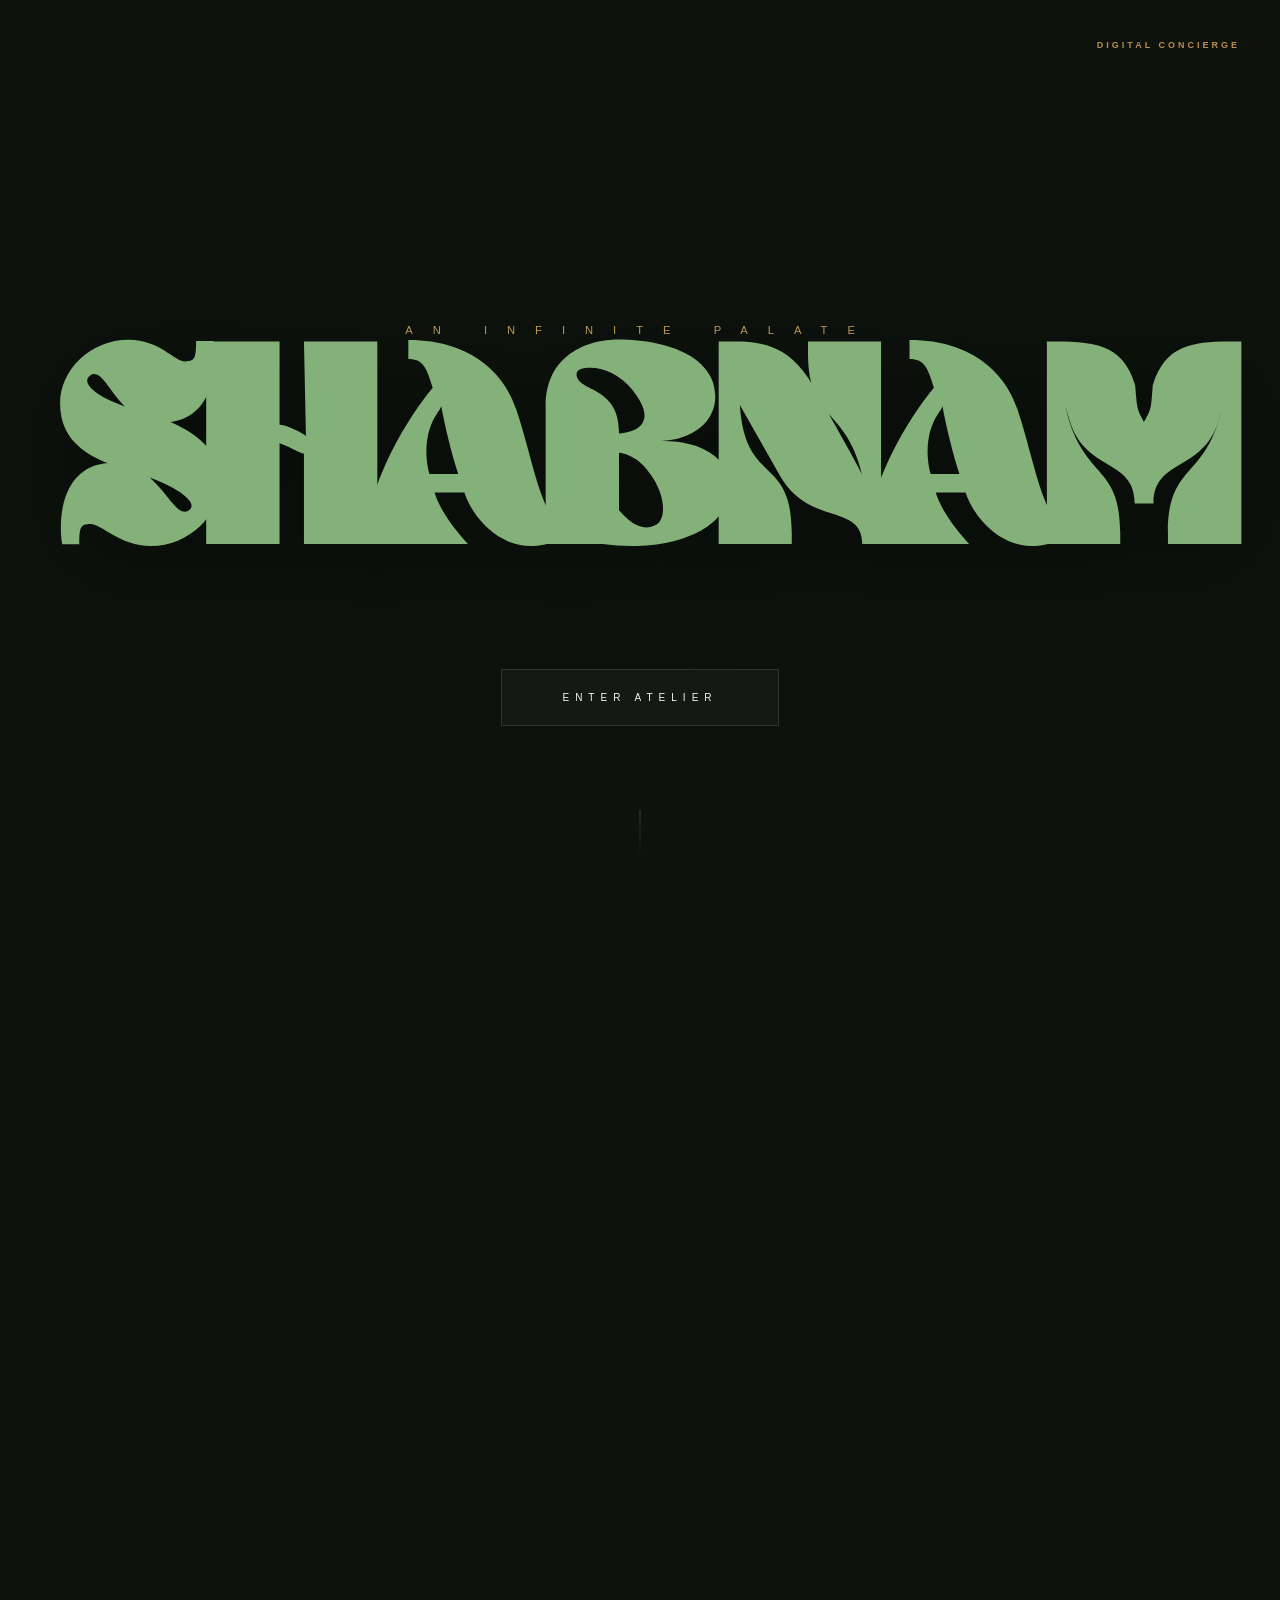
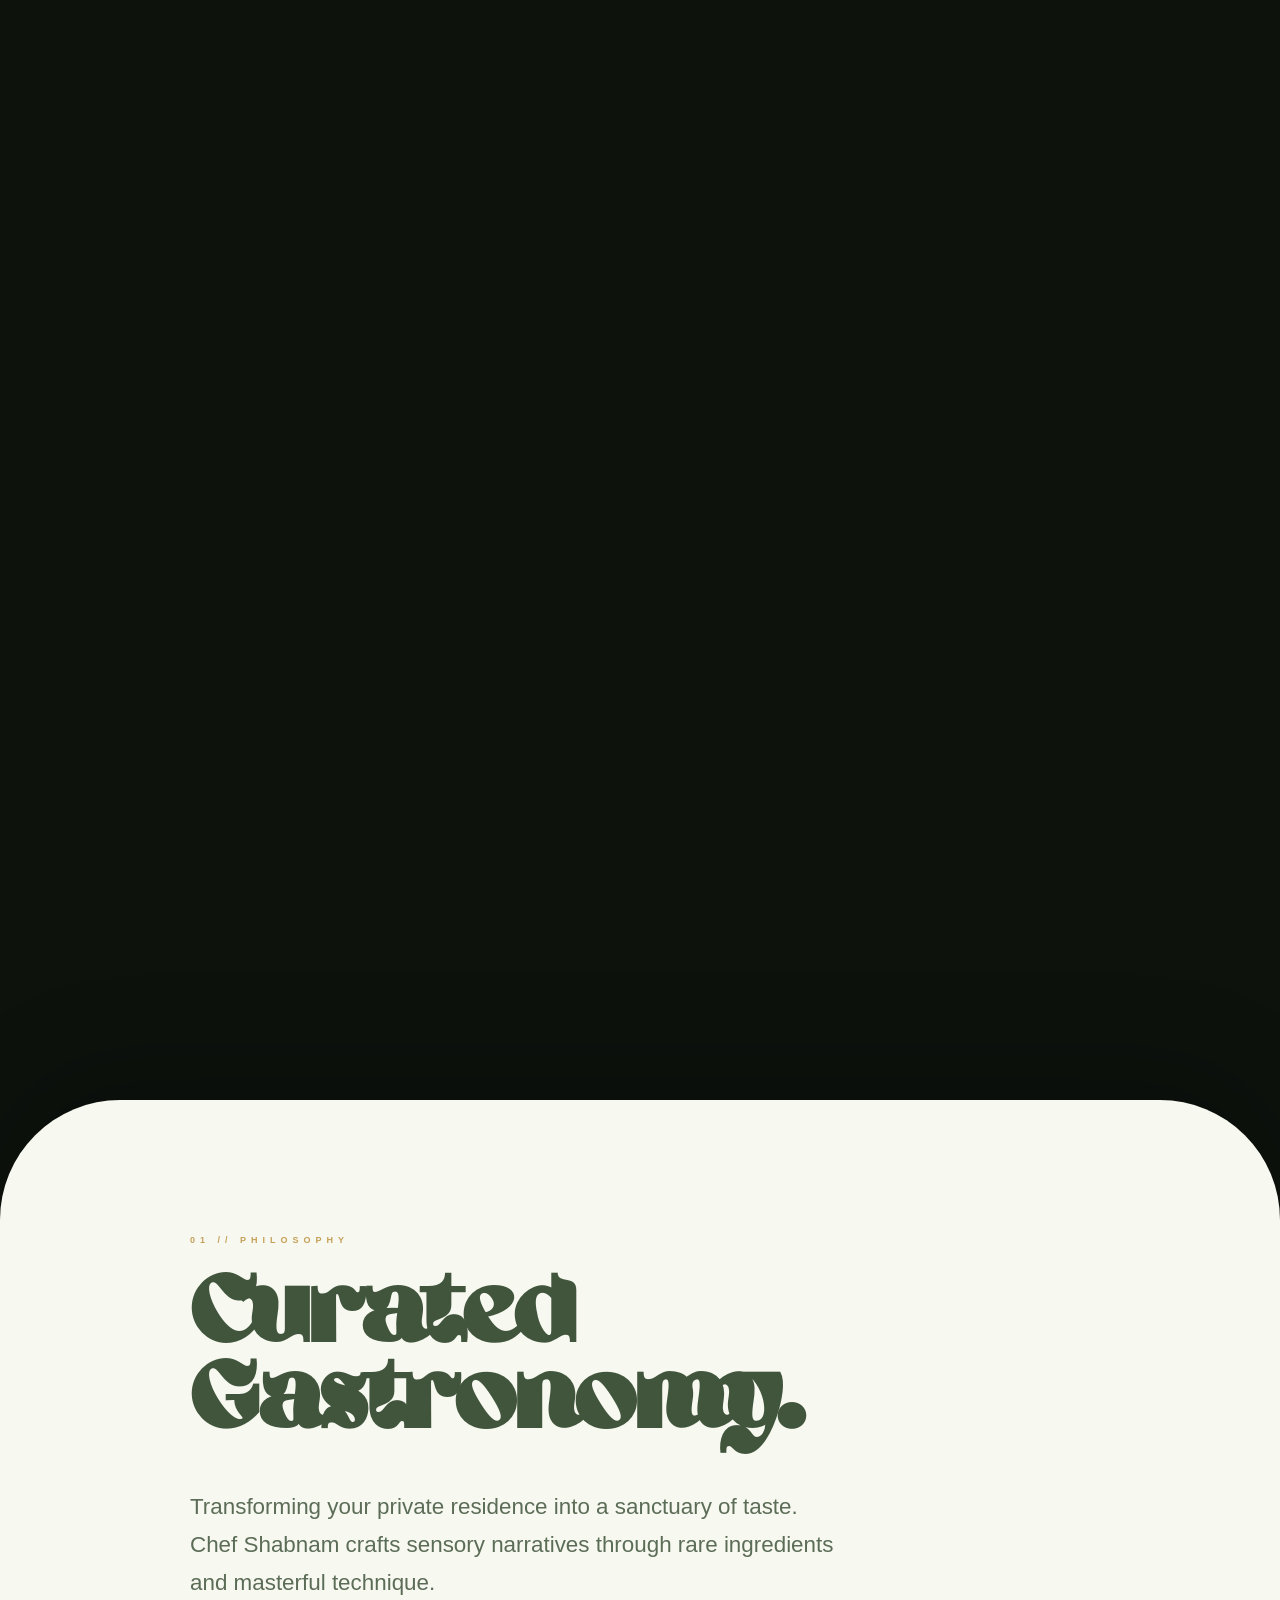
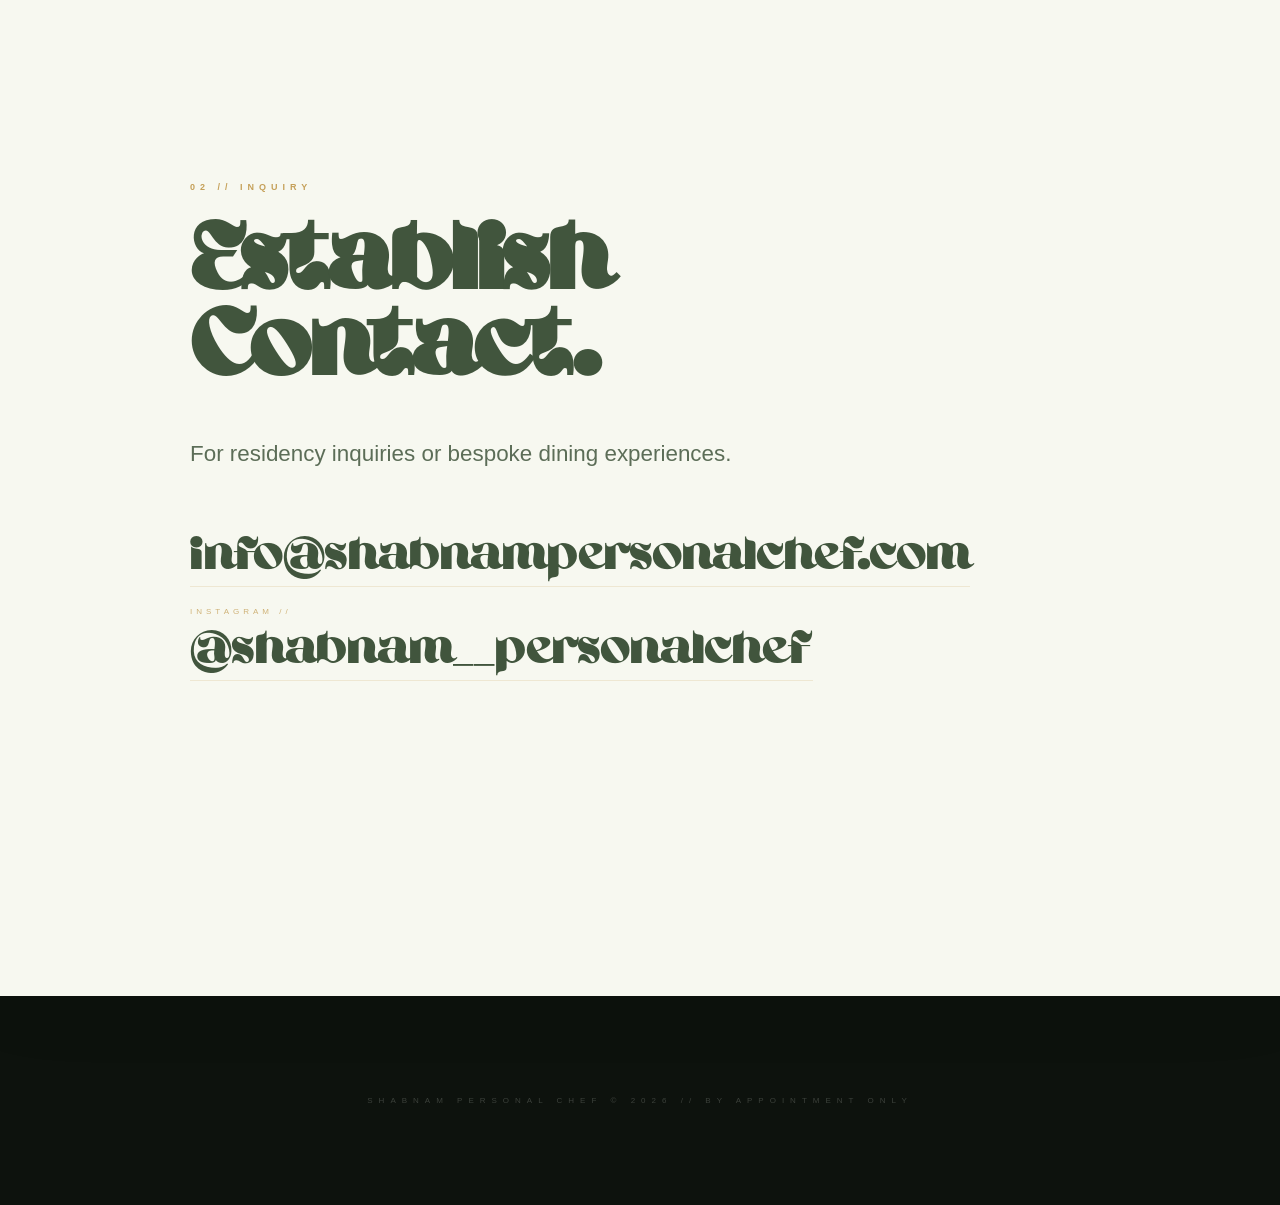
==== index.html @ 612fb5f8 "Update index.html" ====
<!DOCTYPE html>
<html lang="en">
<head>
    <meta charset="UTF-8">
    <meta name="viewport" content="width=device-width, initial-scale=1.0, maximum-scale=5.0">
    <meta name="description" content="Chef Shabnam - Bespoke private culinary experiences.">
    <title>Shabnam | Bespoke Gastronomy</title>
    
    <link rel="icon" type="image/png" href="S.png">

    <style>
        @font-face {
            font-family: 'Ahsing';
            src: url('fonts/ahsing.otf') format('opentype');
            font-display: swap;
        }

        :root {
            --bg-cream: #f7f8f0;
            --dark-green: #41553d;
            --light-green: #84b179;
            --deep-forest: #0d120d;
            --gold: #c5a059;
            --gold-muted: rgba(197, 160, 89, 0.2);
        }

        html {
            scroll-behavior: auto; /* Required for custom high-perf scroll logic */
        }

        body {
            margin: 0;
            background: var(--deep-forest);
            font-family: 'ArchivoBlack', -apple-system, sans-serif;
            color: var(--bg-cream);
            overflow-x: hidden;
            -webkit-font-smoothing: antialiased;
            transition: background 1s cubic-bezier(0.23, 1, 0.32, 1);
        }

        /* --- STABILIZER: Prevents font-jumping on reload --- */
        .fonts-loading #title-layer, 
        .fonts-loading .concierge-link,
        .fonts-loading #nav-layer { 
            opacity: 0 !important; 
            visibility: hidden;
        }

        #title-layer, .concierge-link, #nav-layer { 
            transition: opacity 1.2s ease, visibility 1.2s ease; 
        }

        /* --- STARFIELD --- */
        #starfield {
            position: fixed;
            top: 0; left: 0; width: 100%; height: 100%;
            pointer-events: none;
            z-index: 1;
            overflow: hidden;
        }

        .star {
            position: absolute;
            background: white;
            border-radius: 50%;
            opacity: 0;
            animation: twinkle var(--duration) infinite ease-in-out;
        }

        @keyframes twinkle {
            0%, 100% { opacity: 0.1; transform: scale(1); }
            50% { opacity: 0.7; transform: scale(1.2); }
        }

        .texture-overlay {
            position: fixed;
            top: 0; left: 0; width: 100%; height: 100%;
            background-image: url('https://www.transparenttextures.com/patterns/black-paper.png');
            opacity: 0.04;
            pointer-events: none;
            z-index: 9999;
        }

        /* --- SCROLLYTELLING ELEMENTS --- */
        .scroll-wrapper { height: 300vh; contain: paint; }

        .sticky-container {
            position: sticky;
            top: 0;
            height: 100vh;
            display: flex;
            justify-content: center;
            align-items: center;
            overflow: hidden;
            perspective: 1200px;
        }

        .layer {
            position: absolute;
            will-change: transform, opacity;
            text-align: center;
            pointer-events: none;
            backface-visibility: hidden;
            transform-style: preserve-3d;
            z-index: 2;
        }

        #title-layer h1 {
            font-family: 'Ahsing', serif;
            font-size: clamp(70px, 22vw, 400px);
            color: var(--light-green);
            margin: 0;
            letter-spacing: -0.04em;
            line-height: 0.8;
            filter: drop-shadow(0 20px 50px rgba(0,0,0,0.3));
        }

        .subtitle {
            letter-spacing: clamp(10px, 2.5vw, 20px);
            margin-bottom: 25px;
            font-size: clamp(0.55rem, 1vw, 0.7rem);
            color: var(--gold);
            text-transform: uppercase;
        }

        #nav-layer { z-index: 50; pointer-events: auto; width: 100%; }

        .btn-luxe {
            background: rgba(255, 255, 255, 0.03);
            color: var(--bg-cream);
            border: 1px solid var(--gold-muted);
            padding: 22px 60px;
            font-size: 10px;
            text-transform: uppercase;
            letter-spacing: 6px;
            cursor: pointer;
            backdrop-filter: blur(15px);
            -webkit-backdrop-filter: blur(15px);
            transition: all 0.5s cubic-bezier(0.19, 1, 0.22, 1);
            outline: none;
        }

        .btn-luxe:hover {
            background: var(--gold);
            color: var(--deep-forest);
            letter-spacing: 9px;
            border-color: var(--gold);
            transform: translateY(-2px);
        }

        /* --- MAIN CONTENT --- */
        .main-content {
            position: relative;
            background: var(--bg-cream);
            color: var(--dark-green);
            z-index: 100;
            padding: 15vh 10vw;
            border-radius: clamp(60px, 10vw, 120px) clamp(60px, 10vw, 120px) 0 0;
            box-shadow: 0 -30px 100px rgba(0,0,0,0.2);
        }

        section {
            max-width: 900px;
            margin: 0 auto 180px;
            opacity: 0;
            transform: translateY(40px);
            transition: all 1s cubic-bezier(0.2, 1, 0.3, 1);
        }

        section.visible { opacity: 1; transform: translateY(0); }

        .section-label {
            font-size: 9px;
            letter-spacing: 5px;
            color: var(--gold);
            margin-bottom: 30px;
            display: block;
            font-weight: bold;
        }

        h2 { 
            font-size: clamp(2.5rem, 8vw, 6rem); 
            line-height: 0.9; 
            margin: 0 0 40px 0;
            font-family: 'Ahsing', serif;
        }

        .luxe-p {
            font-size: clamp(1.1rem, 1.8vw, 1.4rem);
            line-height: 1.7;
            max-width: 650px;
            opacity: 0.85;
        }

        /* --- CONTACT LINKS --- */
        .concierge-link {
            position: fixed;
            top: 40px;
            right: 40px;
            z-index: 200;
            font-size: 9px;
            letter-spacing: 3px;
            color: var(--gold);
            text-decoration: none;
            mix-blend-mode: difference;
            font-weight: bold;
        }

        .contact-group {
            display: flex;
            flex-direction: column;
            gap: 40px;
            align-items: flex-start;
        }

        .email-reveal, .insta-reveal {
            font-size: clamp(1.4rem, 4vw, 3rem);
            color: var(--dark-green);
            text-decoration: none;
            font-family: 'Ahsing', serif;
            border-bottom: 1px solid var(--gold-muted);
            padding-bottom: 5px;
            transition: all 0.5s cubic-bezier(0.19, 1, 0.22, 1);
            display: inline-block;
            position: relative;
        }

        .insta-reveal::before {
            content: 'INSTAGRAM //';
            position: absolute;
            top: -20px;
            left: 0;
            font-family: 'ArchivoBlack', sans-serif;
            font-size: 8px;
            letter-spacing: 4px;
            color: var(--gold);
            opacity: 0.8;
        }

        .email-reveal:hover, .insta-reveal:hover { 
            color: var(--gold); 
            border-bottom-color: var(--gold);
            transform: translateX(10px);
        }

        footer {
            background: var(--deep-forest);
            padding: 100px 10vw;
            color: rgba(247, 248, 240, 0.2);
            font-size: 8px;
            letter-spacing: 6px;
            text-align: center;
        }

        .scroll-indicator {
            position: absolute;
            bottom: 40px;
            left: 50%;
            transform: translateX(-50%);
            width: 1px;
            height: 50px;
            background: linear-gradient(to bottom, var(--gold), transparent);
            opacity: 0.3;
        }

        @media (max-width: 768px) {
            .main-content { padding: 10vh 8vw; }
            .scroll-wrapper { height: 250vh; }
        }
    </style>
</head>
<body class="fonts-loading">

<div class="texture-overlay"></div>
<div id="starfield"></div>

<a href="#" class="concierge-link">DIGITAL CONCIERGE</a>

<div class="scroll-wrapper">
    <div class="sticky-container">
        <div id="title-layer" class="layer">
            <p class="subtitle">An Infinite Palate</p>
            <h1>SHABNAM</h1>
        </div>

        <div id="nav-layer" class="layer">
            <nav style="margin-top: 55vh;">
                <button class="btn-luxe" onclick="scrollToStart()">Enter Atelier</button>
            </nav>
        </div>

        <div class="scroll-indicator"></div>
    </div>
</div>

<div class="main-content" id="start">
    <section id="philosophy">
        <span class="section-label">01 // PHILOSOPHY</span>
        <h2>Curated <br>Gastronomy.</h2>
        <p class="luxe-p">Transforming your private residence into a sanctuary of taste. Chef Shabnam crafts sensory narratives through rare ingredients and masterful technique.</p>
    </section>

    <section id="contact">
        <span class="section-label">02 // INQUIRY</span>
        <h2>Establish <br>Contact.</h2>
        <p class="luxe-p" style="margin-bottom: 60px;">For residency inquiries or bespoke dining experiences.</p>
        
        <div class="contact-group">
            <a href="mailto:info@shabnampersonalchef.com" class="email-reveal">info@shabnampersonalchef.com</a>
            <a href="https://instagram.com/shabnam__personalchef" target="_blank" class="insta-reveal">@shabnam__personalchef</a>
        </div>
    </section>
</div>

<footer>
    SHABNAM PERSONAL CHEF &copy; 2026 // BY APPOINTMENT ONLY
</footer>

<script>
    const title = document.getElementById('title-layer');
    const nav = document.getElementById('nav-layer');
    const starfield = document.getElementById('starfield');
    const body = document.body;
    const sections = document.querySelectorAll('section');

    function createStars() {
        const count = 120; 
        for (let i = 0; i < count; i++) {
            const star = document.createElement('div');
            star.className = 'star';
            const size = Math.random() * 2 + 0.5;
            star.style.width = `${size}px`;
            star.style.height = `${size}px`;
            star.style.top = `${Math.random() * 100}%`;
            star.style.left = `${Math.random() * 100}%`;
            star.style.setProperty('--duration', `${Math.random() * 3 + 2}s`);
            starfield.appendChild(star);
        }
    }

    function scrollToStart() {
        const target = document.getElementById('start');
        const targetPos = target.getBoundingClientRect().top + window.pageYOffset;
        const startPos = window.pageYOffset;
        const distance = targetPos - startPos;
        let startTime = null;

        function animation(currentTime) {
            if (startTime === null) startTime = currentTime;
            const timeElapsed = currentTime - startTime;
            const duration = 1200;

            const ease = (t, b, c, d) => {
                t /= d / 2;
                if (t < 1) return c / 2 * t * t + b;
                t--;
                return -c / 2 * (t * (t - 2) - 1) + b;
            };

            const run = ease(timeElapsed, startPos, distance, duration);
            window.scrollTo(0, run);

            if (timeElapsed < duration) requestAnimationFrame(animation);
        }
        requestAnimationFrame(animation);
    }

    function updateElements() {
        const scrollY = window.scrollY;
        const vh = window.innerHeight;
        let progress = Math.max(0, Math.min(1, scrollY / (vh * 1.8)));

        const tZ = (progress * 1500).toFixed(2);
        const tOpacity = (1 - (progress * 2.5)).toFixed(3);
        const tBlur = (progress * 12).toFixed(2);
        
        title.style.transform = `translate3d(0, 0, ${tZ}px)`;
        title.style.opacity = tOpacity;
        title.style.filter = `blur(${tBlur}px)`;

        const nZ = (progress * 2000).toFixed(2);
        const nOpacity = (1 - (progress * 4)).toFixed(3);
        nav.style.transform = `translate3d(0, 0, ${nZ}px)`;
        nav.style.opacity = nOpacity;

        starfield.style.opacity = Math.max(0, 1 - (progress * 1.8));

        if (progress > 0.85) {
            body.style.background = "var(--bg-cream)";
        } else if (progress > 0.3) {
            body.style.background = "var(--dark-green)";
        } else {
            body.style.background = "var(--deep-forest)";
        }

        sections.forEach(sec => {
            const rect = sec.getBoundingClientRect();
            if (rect.top < vh * 0.9) sec.classList.add('visible');
        });
    }

    let isTicking = false;
    window.addEventListener('scroll', () => {
        if (!isTicking) {
            window.requestAnimationFrame(() => {
                updateElements();
                isTicking = false;
            });
            isTicking = true;
        }
    }, { passive: true });

    document.fonts.ready.then(() => {
        setTimeout(() => {
            body.classList.remove('fonts-loading');
            if (starfield.children.length === 0) createStars();
            updateElements();
        }, 100);
    });

    window.addEventListener('load', () => {
        if (starfield.children.length === 0) createStars();
        updateElements();
    });
</script>

</body>
</html>
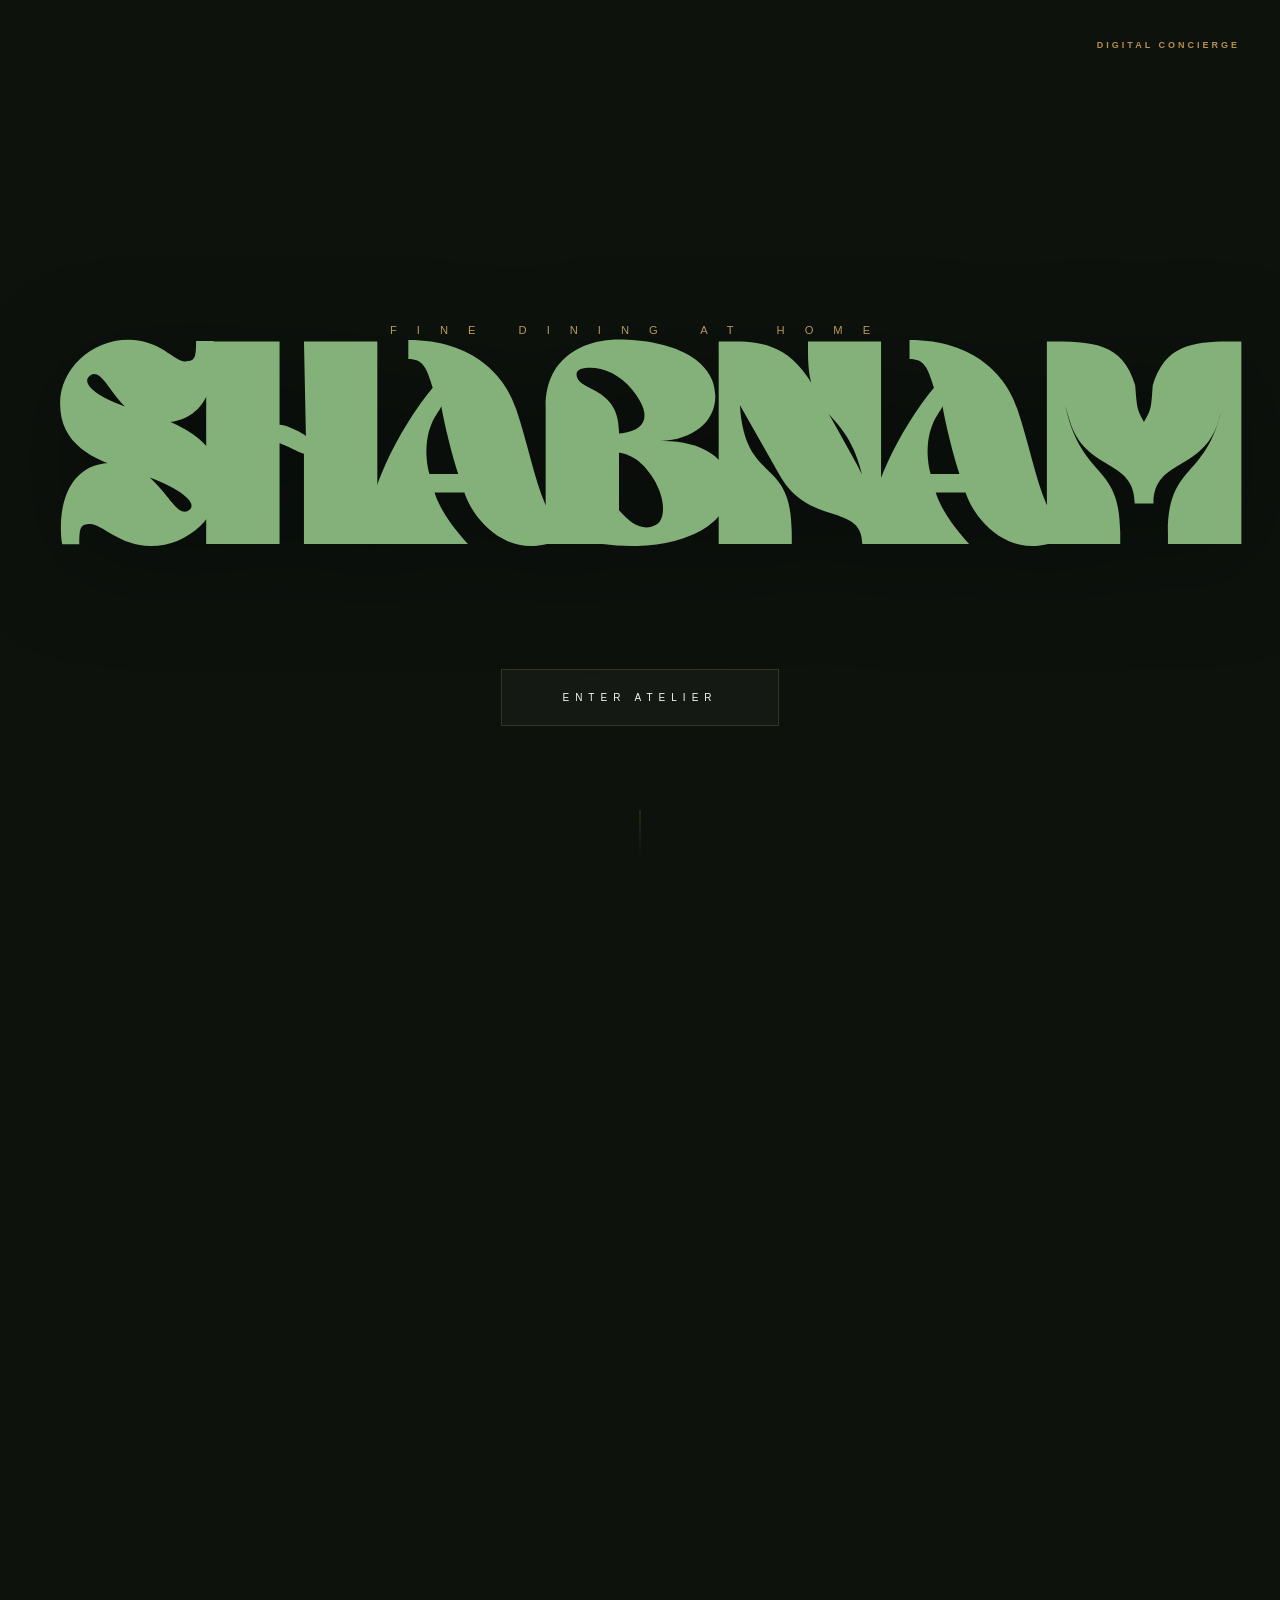
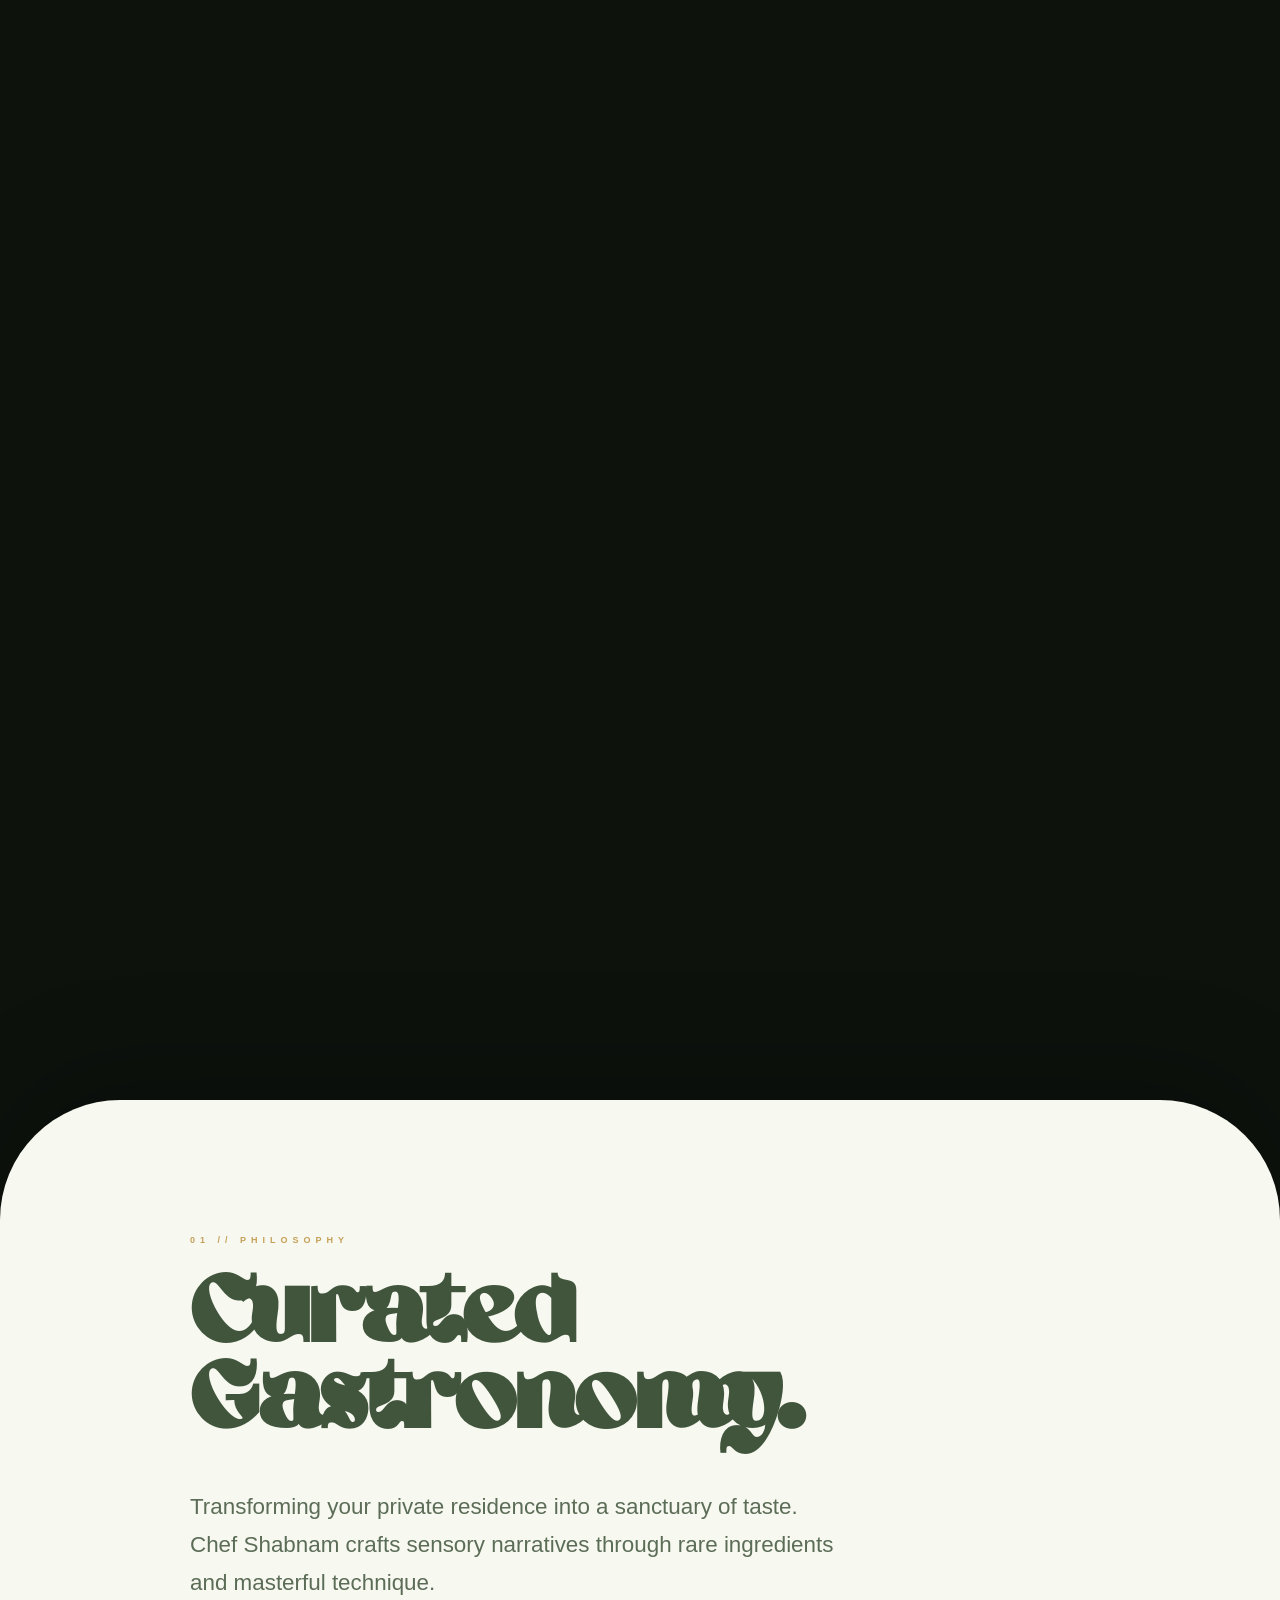
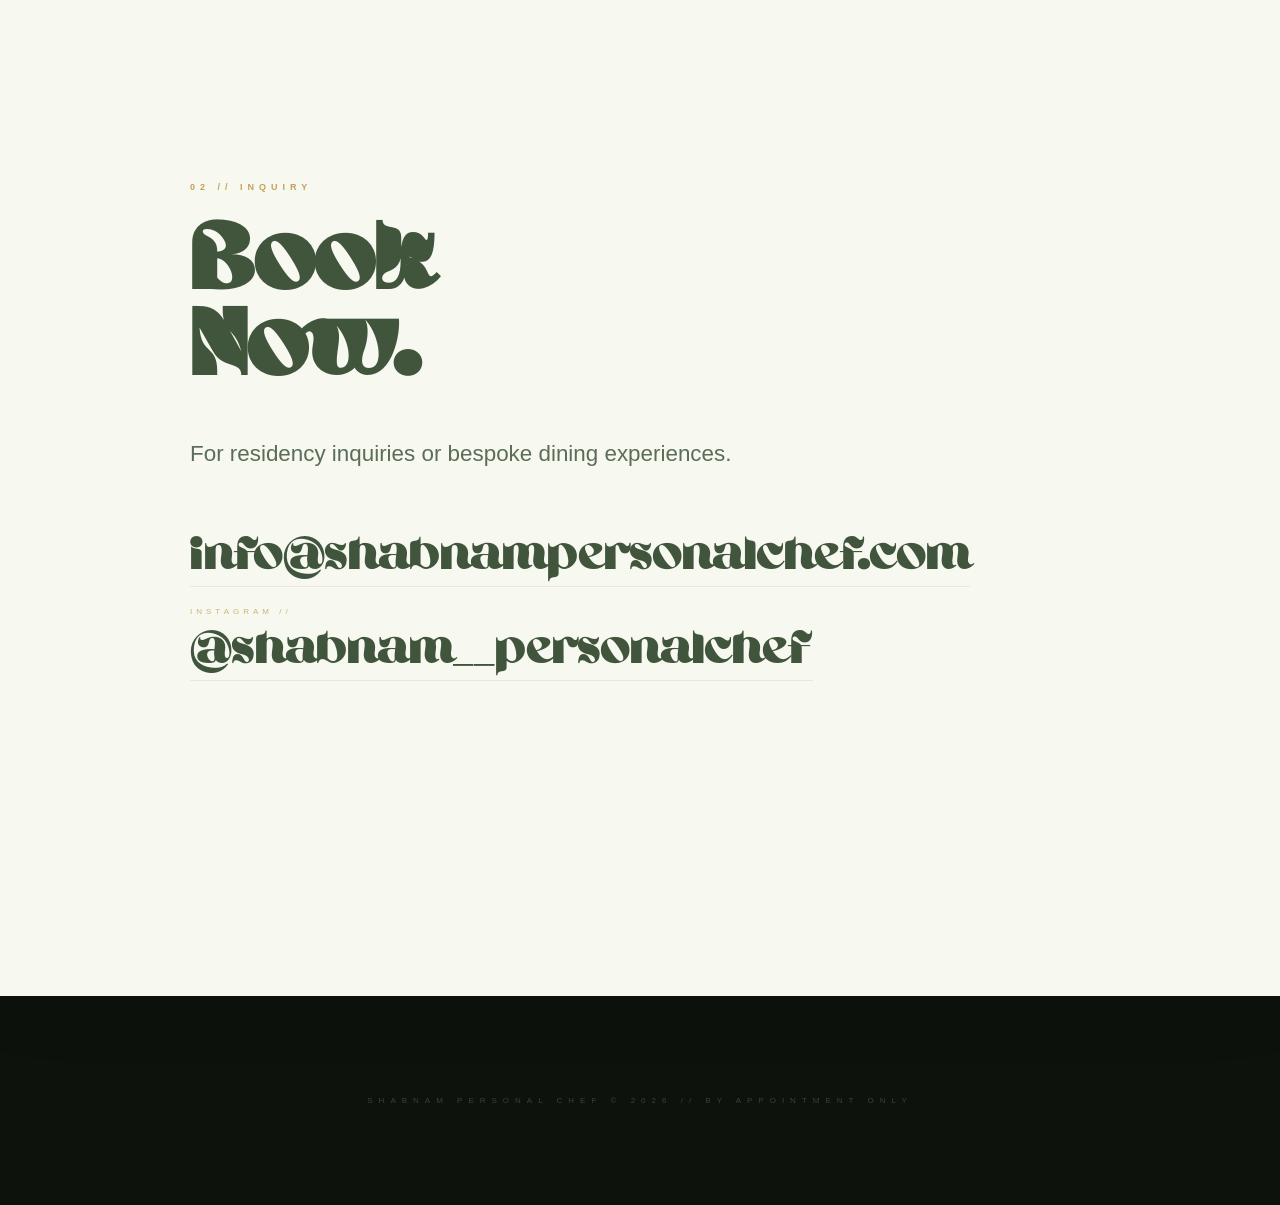
==== commit 183e45e0: "done" ====
--- a/index.html
+++ b/index.html
@@ -4,9 +4,9 @@
     <meta charset="UTF-8">
     <meta name="viewport" content="width=device-width, initial-scale=1.0, maximum-scale=5.0">
     <meta name="description" content="Chef Shabnam - Bespoke private culinary experiences.">
-    <title>Shabnam | Bespoke Gastronomy</title>
+    <title>Shabnam | Culinary Artist</title>
     
-    <link rel="icon" type="image/png" href="S.png">
+    <link rel="icon" type="image/png" href="S-B.png">
 
     <style>
         @font-face {
@@ -279,7 +279,7 @@
 <div class="scroll-wrapper">
     <div class="sticky-container">
         <div id="title-layer" class="layer">
-            <p class="subtitle">An Infinite Palate</p>
+            <p class="subtitle">Fine Dining At Home</p>
             <h1>SHABNAM</h1>
         </div>
 
@@ -302,7 +302,7 @@
 
     <section id="contact">
         <span class="section-label">02 // INQUIRY</span>
-        <h2>Establish <br>Contact.</h2>
+        <h2>Book <br>Now.</h2>
         <p class="luxe-p" style="margin-bottom: 60px;">For residency inquiries or bespoke dining experiences.</p>
         
         <div class="contact-group">
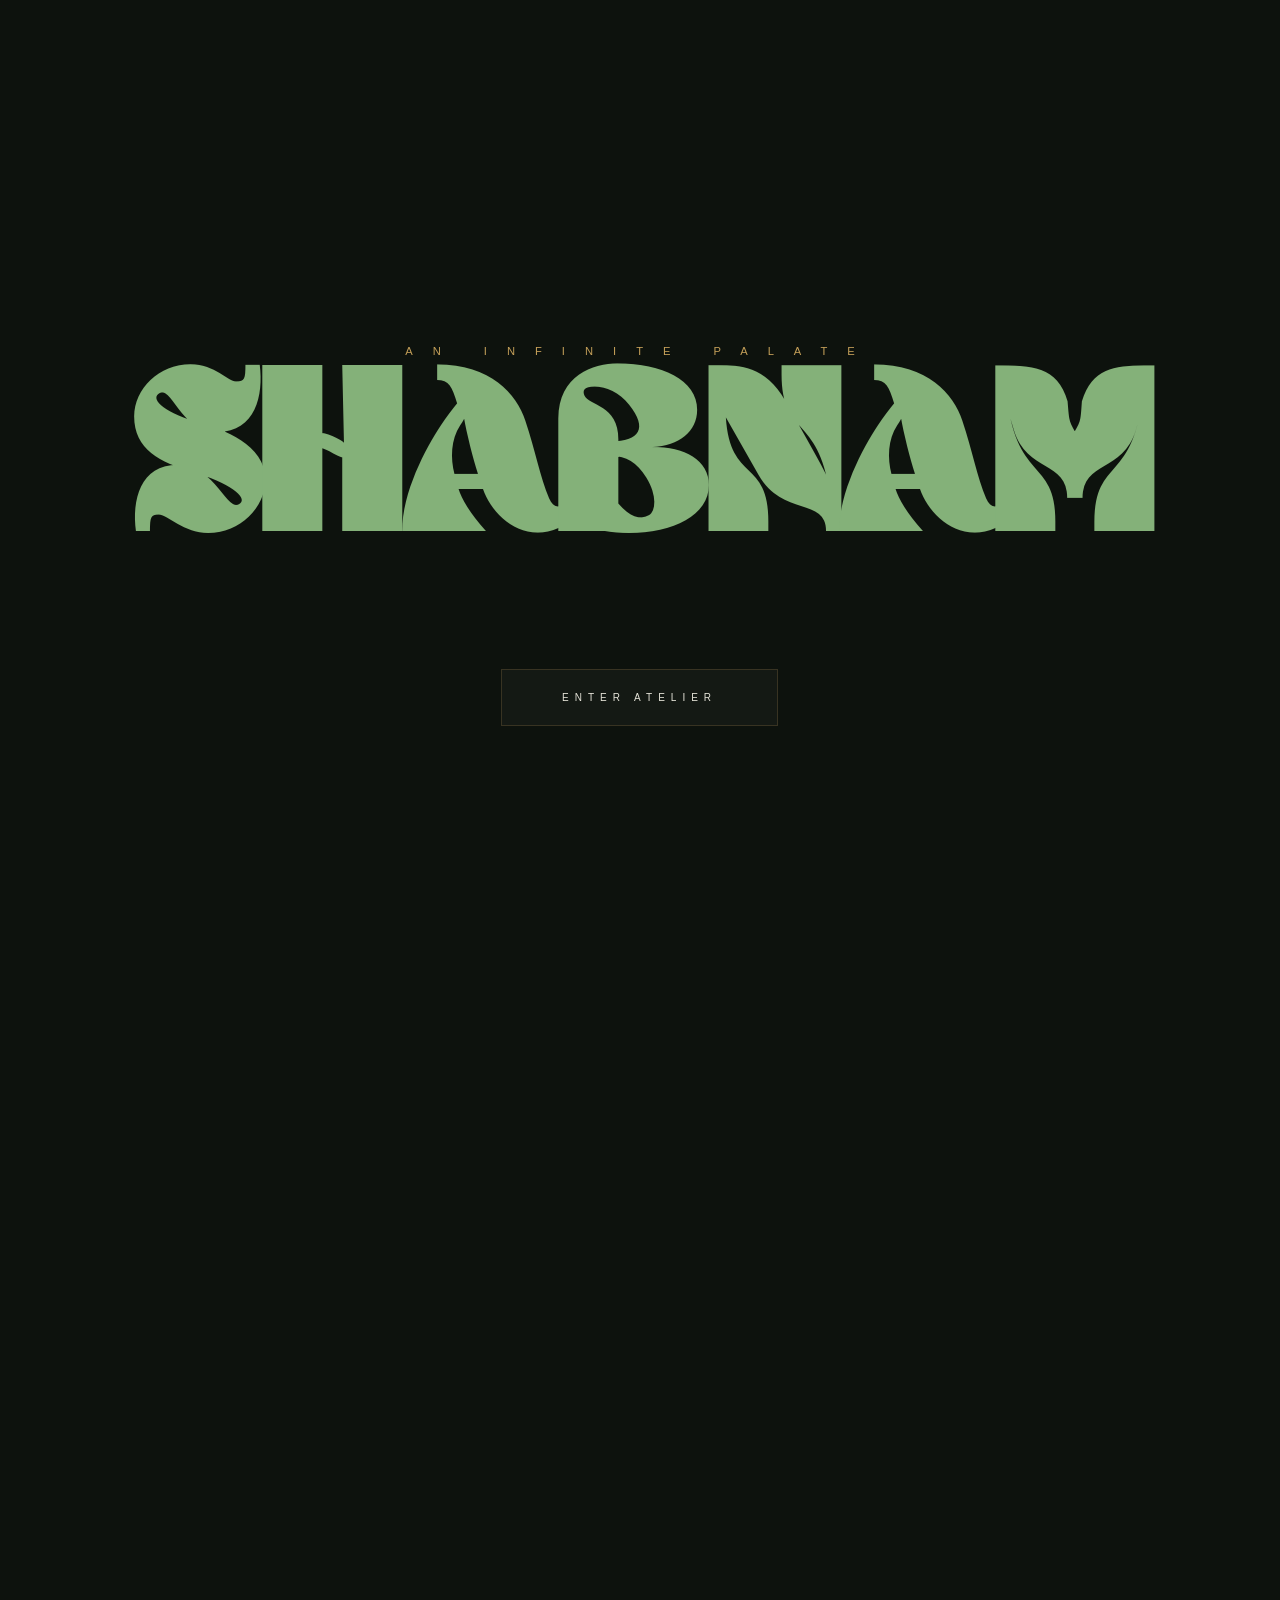
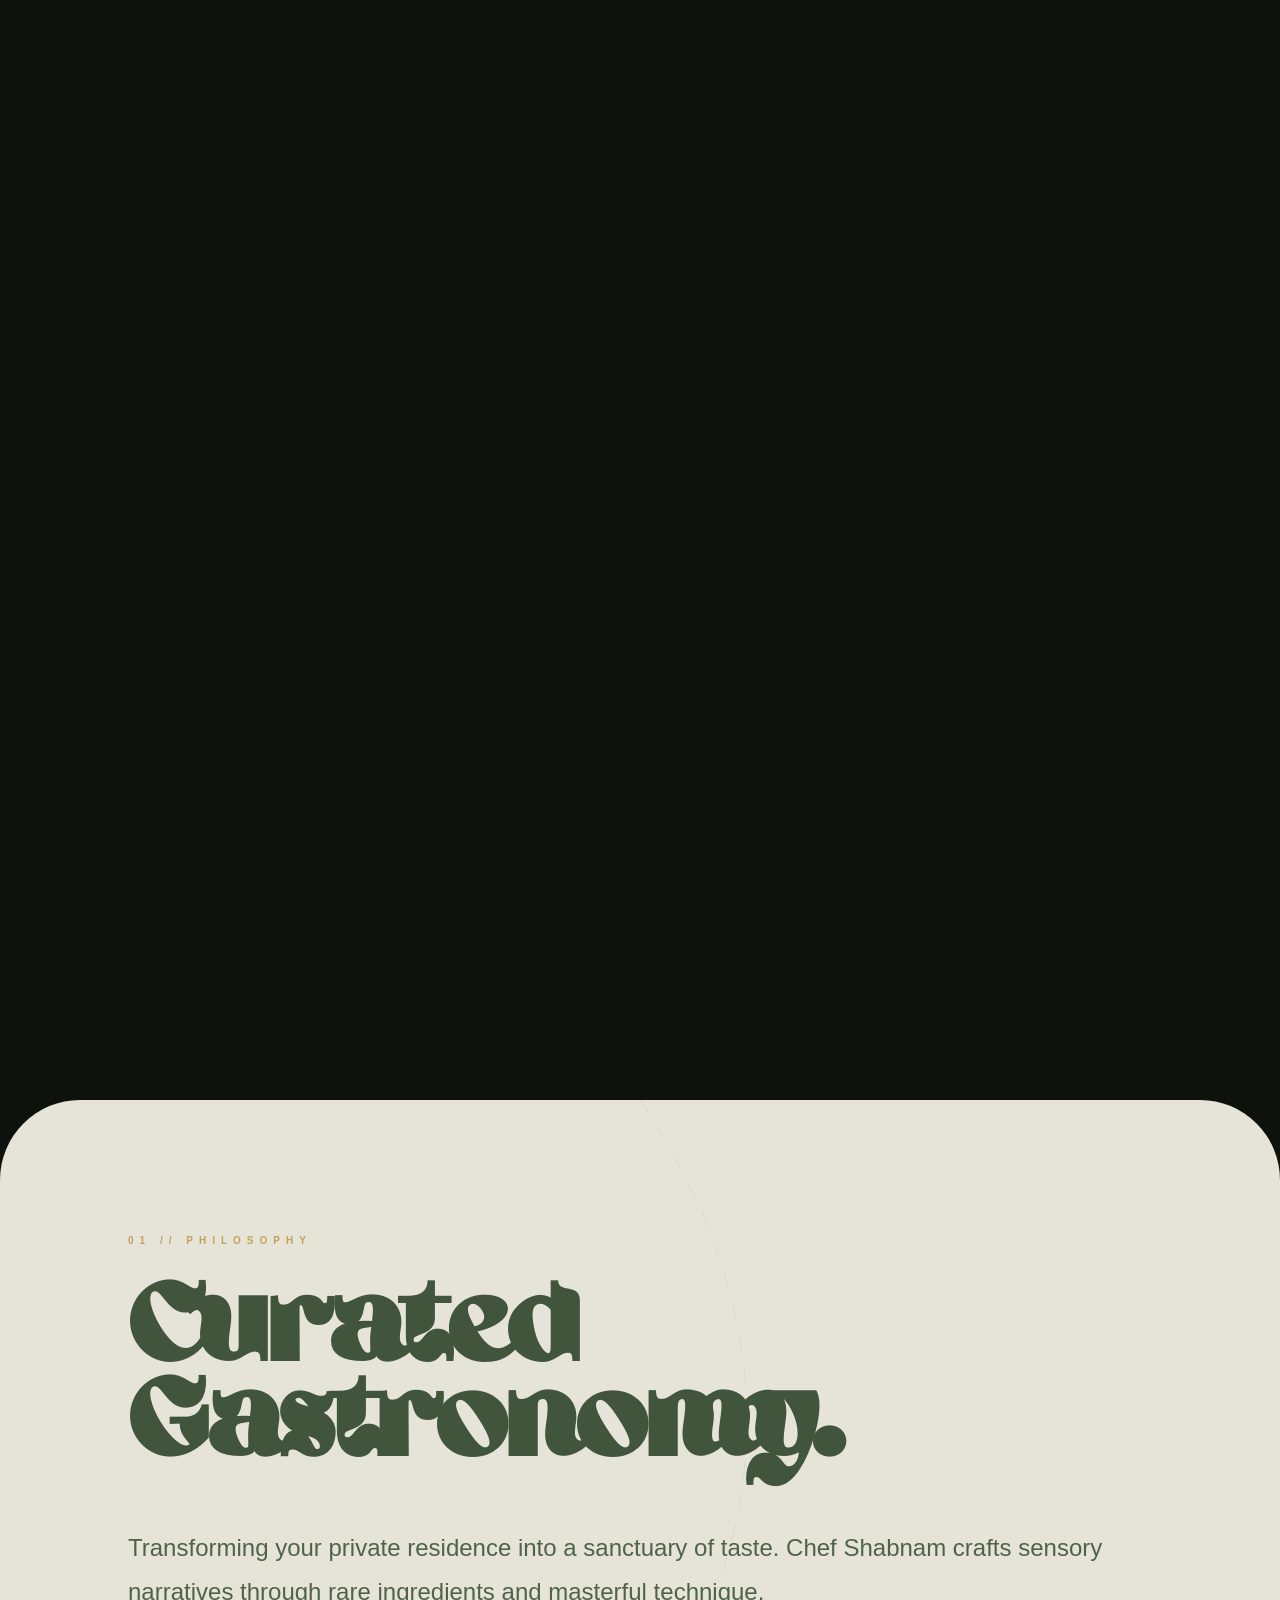
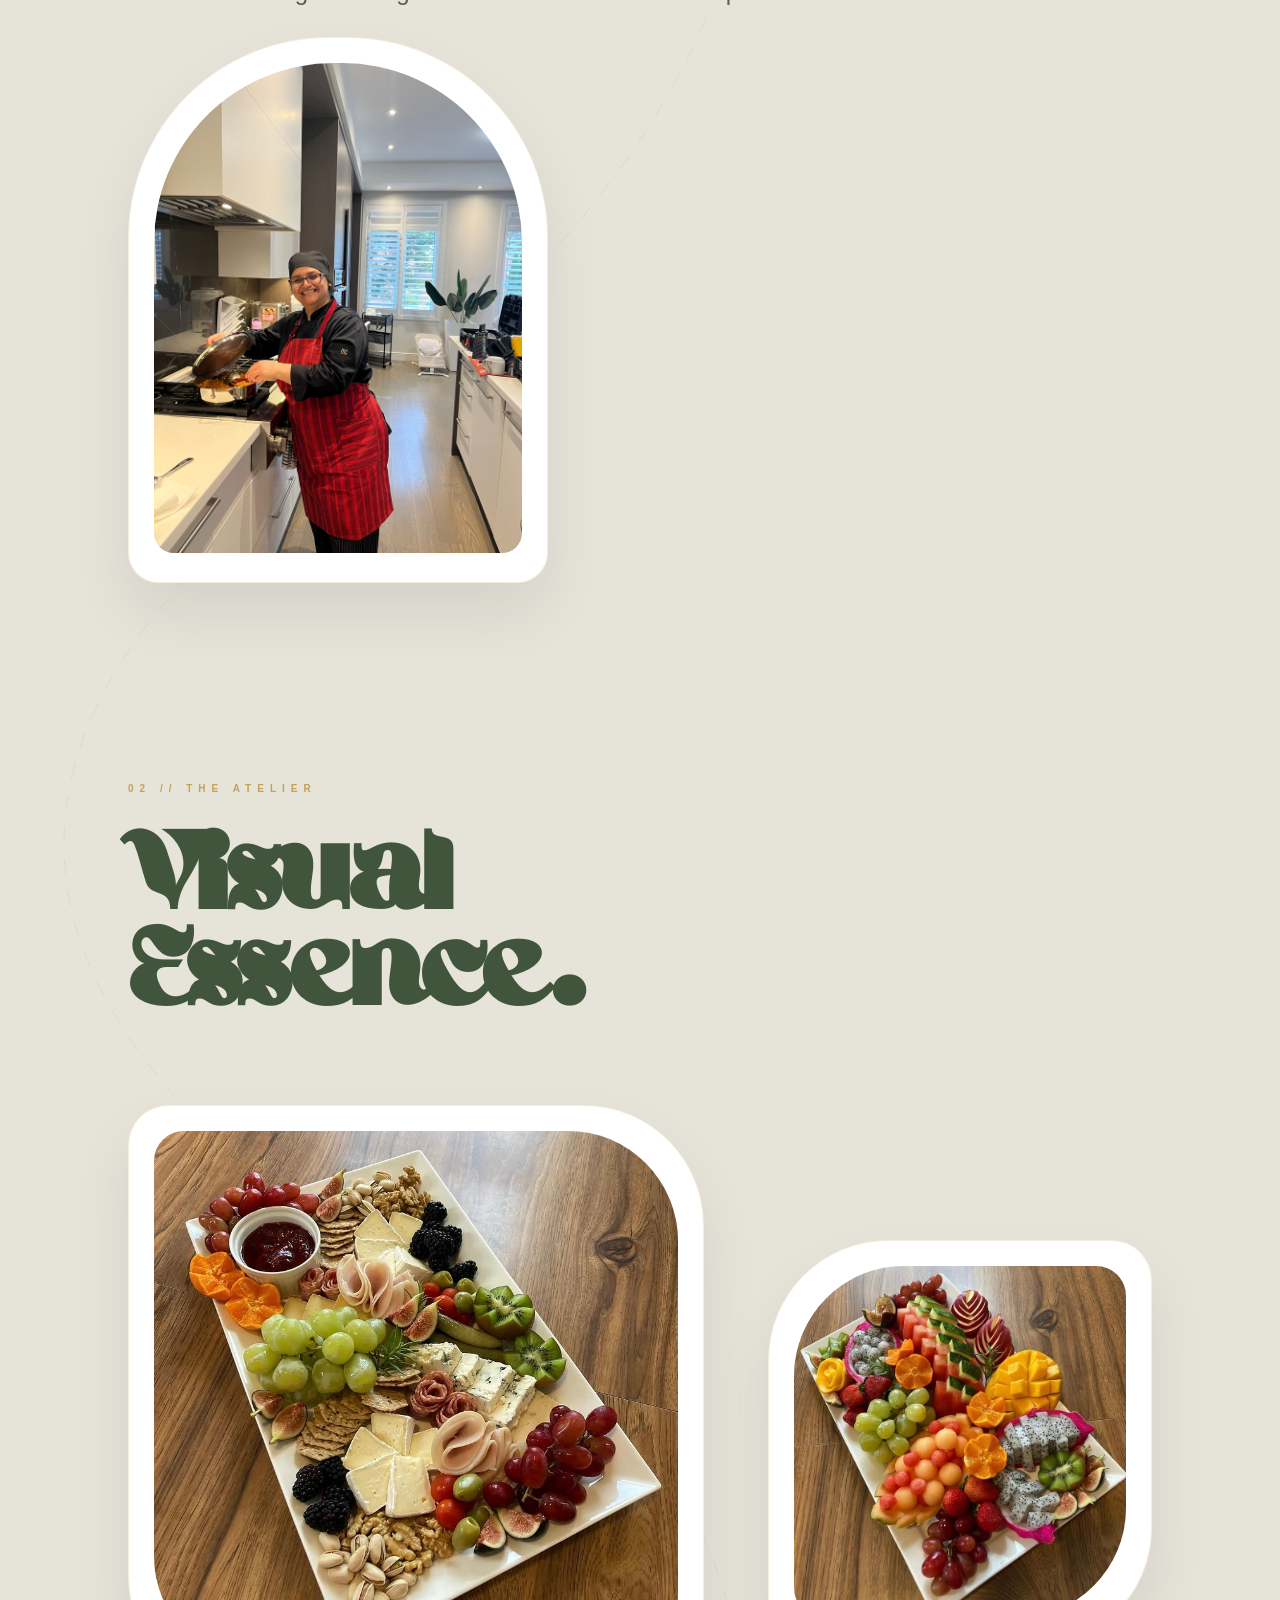
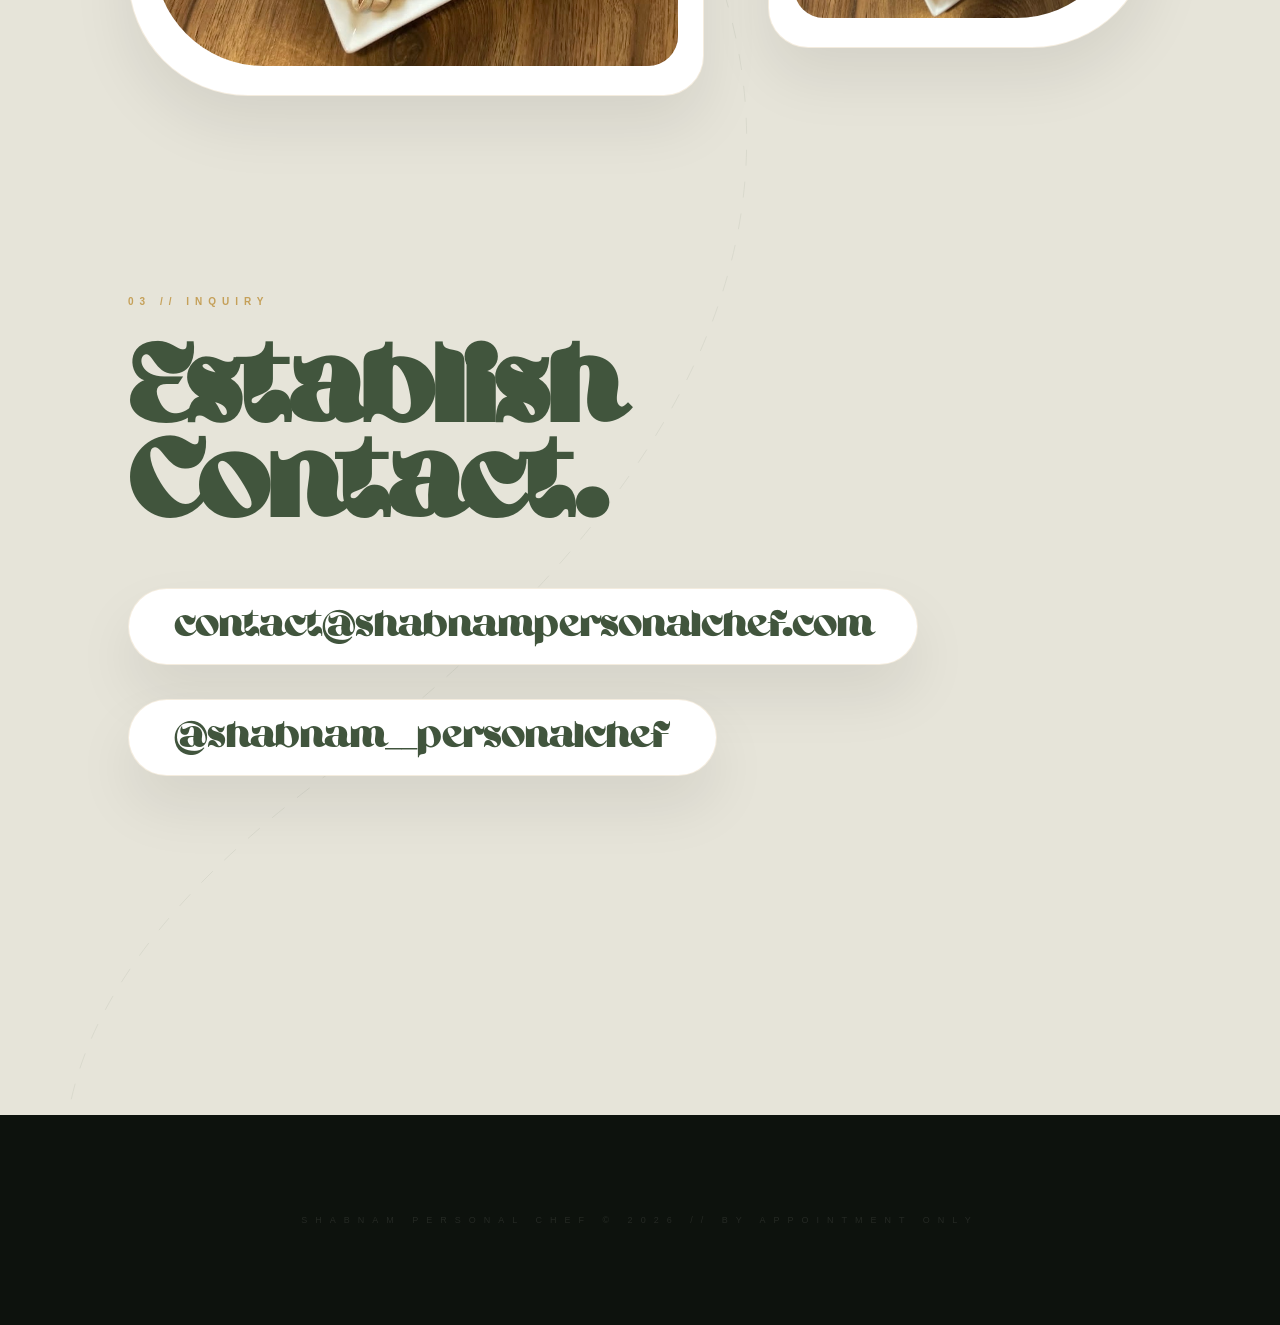
==== commit 17cc4d1e: "images and buttons" ====
--- a/index.html
+++ b/index.html
@@ -4,425 +4,82 @@
     <meta charset="UTF-8">
     <meta name="viewport" content="width=device-width, initial-scale=1.0, maximum-scale=5.0">
     <meta name="description" content="Chef Shabnam - Bespoke private culinary experiences.">
-    <title>Shabnam | Culinary Artist</title>
-    
+    <title>Shabnam | Bespoke Gastronomy</title>
     <link rel="icon" type="image/png" href="S-B.png">
-
-    <style>
-        @font-face {
-            font-family: 'Ahsing';
-            src: url('fonts/ahsing.otf') format('opentype');
-            font-display: swap;
-        }
-
-        :root {
-            --bg-cream: #f7f8f0;
-            --dark-green: #41553d;
-            --light-green: #84b179;
-            --deep-forest: #0d120d;
-            --gold: #c5a059;
-            --gold-muted: rgba(197, 160, 89, 0.2);
-        }
-
-        html {
-            scroll-behavior: auto; /* Required for custom high-perf scroll logic */
-        }
-
-        body {
-            margin: 0;
-            background: var(--deep-forest);
-            font-family: 'ArchivoBlack', -apple-system, sans-serif;
-            color: var(--bg-cream);
-            overflow-x: hidden;
-            -webkit-font-smoothing: antialiased;
-            transition: background 1s cubic-bezier(0.23, 1, 0.32, 1);
-        }
-
-        /* --- STABILIZER: Prevents font-jumping on reload --- */
-        .fonts-loading #title-layer, 
-        .fonts-loading .concierge-link,
-        .fonts-loading #nav-layer { 
-            opacity: 0 !important; 
-            visibility: hidden;
-        }
-
-        #title-layer, .concierge-link, #nav-layer { 
-            transition: opacity 1.2s ease, visibility 1.2s ease; 
-        }
-
-        /* --- STARFIELD --- */
-        #starfield {
-            position: fixed;
-            top: 0; left: 0; width: 100%; height: 100%;
-            pointer-events: none;
-            z-index: 1;
-            overflow: hidden;
-        }
-
-        .star {
-            position: absolute;
-            background: white;
-            border-radius: 50%;
-            opacity: 0;
-            animation: twinkle var(--duration) infinite ease-in-out;
-        }
-
-        @keyframes twinkle {
-            0%, 100% { opacity: 0.1; transform: scale(1); }
-            50% { opacity: 0.7; transform: scale(1.2); }
-        }
-
-        .texture-overlay {
-            position: fixed;
-            top: 0; left: 0; width: 100%; height: 100%;
-            background-image: url('https://www.transparenttextures.com/patterns/black-paper.png');
-            opacity: 0.04;
-            pointer-events: none;
-            z-index: 9999;
-        }
-
-        /* --- SCROLLYTELLING ELEMENTS --- */
-        .scroll-wrapper { height: 300vh; contain: paint; }
-
-        .sticky-container {
-            position: sticky;
-            top: 0;
-            height: 100vh;
-            display: flex;
-            justify-content: center;
-            align-items: center;
-            overflow: hidden;
-            perspective: 1200px;
-        }
-
-        .layer {
-            position: absolute;
-            will-change: transform, opacity;
-            text-align: center;
-            pointer-events: none;
-            backface-visibility: hidden;
-            transform-style: preserve-3d;
-            z-index: 2;
-        }
-
-        #title-layer h1 {
-            font-family: 'Ahsing', serif;
-            font-size: clamp(70px, 22vw, 400px);
-            color: var(--light-green);
-            margin: 0;
-            letter-spacing: -0.04em;
-            line-height: 0.8;
-            filter: drop-shadow(0 20px 50px rgba(0,0,0,0.3));
-        }
-
-        .subtitle {
-            letter-spacing: clamp(10px, 2.5vw, 20px);
-            margin-bottom: 25px;
-            font-size: clamp(0.55rem, 1vw, 0.7rem);
-            color: var(--gold);
-            text-transform: uppercase;
-        }
-
-        #nav-layer { z-index: 50; pointer-events: auto; width: 100%; }
-
-        .btn-luxe {
-            background: rgba(255, 255, 255, 0.03);
-            color: var(--bg-cream);
-            border: 1px solid var(--gold-muted);
-            padding: 22px 60px;
-            font-size: 10px;
-            text-transform: uppercase;
-            letter-spacing: 6px;
-            cursor: pointer;
-            backdrop-filter: blur(15px);
-            -webkit-backdrop-filter: blur(15px);
-            transition: all 0.5s cubic-bezier(0.19, 1, 0.22, 1);
-            outline: none;
-        }
-
-        .btn-luxe:hover {
-            background: var(--gold);
-            color: var(--deep-forest);
-            letter-spacing: 9px;
-            border-color: var(--gold);
-            transform: translateY(-2px);
-        }
-
-        /* --- MAIN CONTENT --- */
-        .main-content {
-            position: relative;
-            background: var(--bg-cream);
-            color: var(--dark-green);
-            z-index: 100;
-            padding: 15vh 10vw;
-            border-radius: clamp(60px, 10vw, 120px) clamp(60px, 10vw, 120px) 0 0;
-            box-shadow: 0 -30px 100px rgba(0,0,0,0.2);
-        }
-
-        section {
-            max-width: 900px;
-            margin: 0 auto 180px;
-            opacity: 0;
-            transform: translateY(40px);
-            transition: all 1s cubic-bezier(0.2, 1, 0.3, 1);
-        }
-
-        section.visible { opacity: 1; transform: translateY(0); }
-
-        .section-label {
-            font-size: 9px;
-            letter-spacing: 5px;
-            color: var(--gold);
-            margin-bottom: 30px;
-            display: block;
-            font-weight: bold;
-        }
-
-        h2 { 
-            font-size: clamp(2.5rem, 8vw, 6rem); 
-            line-height: 0.9; 
-            margin: 0 0 40px 0;
-            font-family: 'Ahsing', serif;
-        }
-
-        .luxe-p {
-            font-size: clamp(1.1rem, 1.8vw, 1.4rem);
-            line-height: 1.7;
-            max-width: 650px;
-            opacity: 0.85;
-        }
-
-        /* --- CONTACT LINKS --- */
-        .concierge-link {
-            position: fixed;
-            top: 40px;
-            right: 40px;
-            z-index: 200;
-            font-size: 9px;
-            letter-spacing: 3px;
-            color: var(--gold);
-            text-decoration: none;
-            mix-blend-mode: difference;
-            font-weight: bold;
-        }
-
-        .contact-group {
-            display: flex;
-            flex-direction: column;
-            gap: 40px;
-            align-items: flex-start;
-        }
-
-        .email-reveal, .insta-reveal {
-            font-size: clamp(1.4rem, 4vw, 3rem);
-            color: var(--dark-green);
-            text-decoration: none;
-            font-family: 'Ahsing', serif;
-            border-bottom: 1px solid var(--gold-muted);
-            padding-bottom: 5px;
-            transition: all 0.5s cubic-bezier(0.19, 1, 0.22, 1);
-            display: inline-block;
-            position: relative;
-        }
-
-        .insta-reveal::before {
-            content: 'INSTAGRAM //';
-            position: absolute;
-            top: -20px;
-            left: 0;
-            font-family: 'ArchivoBlack', sans-serif;
-            font-size: 8px;
-            letter-spacing: 4px;
-            color: var(--gold);
-            opacity: 0.8;
-        }
-
-        .email-reveal:hover, .insta-reveal:hover { 
-            color: var(--gold); 
-            border-bottom-color: var(--gold);
-            transform: translateX(10px);
-        }
-
-        footer {
-            background: var(--deep-forest);
-            padding: 100px 10vw;
-            color: rgba(247, 248, 240, 0.2);
-            font-size: 8px;
-            letter-spacing: 6px;
-            text-align: center;
-        }
-
-        .scroll-indicator {
-            position: absolute;
-            bottom: 40px;
-            left: 50%;
-            transform: translateX(-50%);
-            width: 1px;
-            height: 50px;
-            background: linear-gradient(to bottom, var(--gold), transparent);
-            opacity: 0.3;
-        }
-
-        @media (max-width: 768px) {
-            .main-content { padding: 10vh 8vw; }
-            .scroll-wrapper { height: 250vh; }
-        }
-    </style>
+    <link rel="stylesheet" href="style.css">
+    <script src="script.js" defer></script>
 </head>
 <body class="fonts-loading">
 
 <div class="texture-overlay"></div>
 <div id="starfield"></div>
 
-<a href="#" class="concierge-link">DIGITAL CONCIERGE</a>
-
 <div class="scroll-wrapper">
     <div class="sticky-container">
         <div id="title-layer" class="layer">
-            <p class="subtitle">Fine Dining At Home</p>
+            <p class="subtitle">An Infinite Palate</p>
             <h1>SHABNAM</h1>
         </div>
-
         <div id="nav-layer" class="layer">
             <nav style="margin-top: 55vh;">
-                <button class="btn-luxe" onclick="scrollToStart()">Enter Atelier</button>
+                <button class="btn-luxe" id="enter-btn">Enter Atelier</button>
             </nav>
         </div>
-
-        <div class="scroll-indicator"></div>
     </div>
 </div>
 
 <div class="main-content" id="start">
     <section id="philosophy">
         <span class="section-label">01 // PHILOSOPHY</span>
-        <h2>Curated <br>Gastronomy.</h2>
-        <p class="luxe-p">Transforming your private residence into a sanctuary of taste. Chef Shabnam crafts sensory narratives through rare ingredients and masterful technique.</p>
+        <div class="editorial-row">
+            <div class="text-block">
+                <h2>Curated <br>Gastronomy.</h2>
+                <p class="luxe-p">Transforming your private residence into a sanctuary of taste. Chef Shabnam crafts sensory narratives through rare ingredients and masterful technique.</p>
+            </div>
+            <div class="image-block">
+                <div class="museum-matte arch-top">
+                    <img src="chef.jpg" alt="Chef Shabnam" class="portrait-img" loading="lazy">
+                </div>
+            </div>
+        </div>
+    </section>
+
+    <section id="gallery">
+        <span class="section-label">02 // THE ATELIER</span>
+        <h2>Visual <br>Essence.</h2>
+        <div class="editorial-gallery">
+            <div class="gallery-item item-large">
+                <div class="museum-matte">
+                    <img src="food1.PNG" alt="Culinary Creation" loading="lazy">
+                </div>
+            </div>
+            <div class="gallery-item item-small">
+                <div class="museum-matte">
+                    <img src="food2.PNG" alt="Culinary Creation" loading="lazy">
+                </div>
+            </div>
+        </div>
     </section>
 
     <section id="contact">
-        <span class="section-label">02 // INQUIRY</span>
-        <h2>Book <br>Now.</h2>
-        <p class="luxe-p" style="margin-bottom: 60px;">For residency inquiries or bespoke dining experiences.</p>
-        
+        <span class="section-label">03 // INQUIRY</span>
+        <h2>Establish <br>Contact.</h2>
         <div class="contact-group">
-            <a href="mailto:info@shabnampersonalchef.com" class="email-reveal">info@shabnampersonalchef.com</a>
-            <a href="https://instagram.com/shabnam__personalchef" target="_blank" class="insta-reveal">@shabnam__personalchef</a>
+            <div class="contact-sub-item">
+                <div class="museum-matte mini-matte" id="copy-email" data-copy="contact@shabnampersonalchef.com" role="button" aria-label="Copy Email">
+                    <span class="link-reveal">contact@shabnampersonalchef.com</span>
+                    <span class="copy-status">Copied to Clipboard</span>
+                </div>
+            </div>
+            <div class="contact-sub-item">
+                <div class="museum-matte mini-matte">
+                    <a href="https://instagram.com/shabnam__personalchef" target="_blank" rel="noopener noreferrer" class="link-reveal">@shabnam__personalchef</a>
+                </div>
+            </div>
         </div>
     </section>
 </div>
 
-<footer>
-    SHABNAM PERSONAL CHEF &copy; 2026 // BY APPOINTMENT ONLY
-</footer>
-
-<script>
-    const title = document.getElementById('title-layer');
-    const nav = document.getElementById('nav-layer');
-    const starfield = document.getElementById('starfield');
-    const body = document.body;
-    const sections = document.querySelectorAll('section');
-
-    function createStars() {
-        const count = 120; 
-        for (let i = 0; i < count; i++) {
-            const star = document.createElement('div');
-            star.className = 'star';
-            const size = Math.random() * 2 + 0.5;
-            star.style.width = `${size}px`;
-            star.style.height = `${size}px`;
-            star.style.top = `${Math.random() * 100}%`;
-            star.style.left = `${Math.random() * 100}%`;
-            star.style.setProperty('--duration', `${Math.random() * 3 + 2}s`);
-            starfield.appendChild(star);
-        }
-    }
-
-    function scrollToStart() {
-        const target = document.getElementById('start');
-        const targetPos = target.getBoundingClientRect().top + window.pageYOffset;
-        const startPos = window.pageYOffset;
-        const distance = targetPos - startPos;
-        let startTime = null;
-
-        function animation(currentTime) {
-            if (startTime === null) startTime = currentTime;
-            const timeElapsed = currentTime - startTime;
-            const duration = 1200;
-
-            const ease = (t, b, c, d) => {
-                t /= d / 2;
-                if (t < 1) return c / 2 * t * t + b;
-                t--;
-                return -c / 2 * (t * (t - 2) - 1) + b;
-            };
-
-            const run = ease(timeElapsed, startPos, distance, duration);
-            window.scrollTo(0, run);
-
-            if (timeElapsed < duration) requestAnimationFrame(animation);
-        }
-        requestAnimationFrame(animation);
-    }
-
-    function updateElements() {
-        const scrollY = window.scrollY;
-        const vh = window.innerHeight;
-        let progress = Math.max(0, Math.min(1, scrollY / (vh * 1.8)));
-
-        const tZ = (progress * 1500).toFixed(2);
-        const tOpacity = (1 - (progress * 2.5)).toFixed(3);
-        const tBlur = (progress * 12).toFixed(2);
-        
-        title.style.transform = `translate3d(0, 0, ${tZ}px)`;
-        title.style.opacity = tOpacity;
-        title.style.filter = `blur(${tBlur}px)`;
-
-        const nZ = (progress * 2000).toFixed(2);
-        const nOpacity = (1 - (progress * 4)).toFixed(3);
-        nav.style.transform = `translate3d(0, 0, ${nZ}px)`;
-        nav.style.opacity = nOpacity;
-
-        starfield.style.opacity = Math.max(0, 1 - (progress * 1.8));
-
-        if (progress > 0.85) {
-            body.style.background = "var(--bg-cream)";
-        } else if (progress > 0.3) {
-            body.style.background = "var(--dark-green)";
-        } else {
-            body.style.background = "var(--deep-forest)";
-        }
-
-        sections.forEach(sec => {
-            const rect = sec.getBoundingClientRect();
-            if (rect.top < vh * 0.9) sec.classList.add('visible');
-        });
-    }
-
-    let isTicking = false;
-    window.addEventListener('scroll', () => {
-        if (!isTicking) {
-            window.requestAnimationFrame(() => {
-                updateElements();
-                isTicking = false;
-            });
-            isTicking = true;
-        }
-    }, { passive: true });
-
-    document.fonts.ready.then(() => {
-        setTimeout(() => {
-            body.classList.remove('fonts-loading');
-            if (starfield.children.length === 0) createStars();
-            updateElements();
-        }, 100);
-    });
-
-    window.addEventListener('load', () => {
-        if (starfield.children.length === 0) createStars();
-        updateElements();
-    });
-</script>
-
+<footer>SHABNAM PERSONAL CHEF &copy; 2026 // BY APPOINTMENT ONLY</footer>
 </body>
-</html>
+</html>
--- a/style.css
+++ b/style.css
@@ -0,0 +1,109 @@
+@font-face {
+    font-family: 'Ahsing';
+    src: url('./fonts/ahsing.otf') format('opentype');
+    font-display: swap;
+}
+
+:root {
+    --bg-cream: #e6e4d9;
+    --dark-green: #41553d;
+    --light-green: #84b179;
+    --deep-forest: #0d120d;
+    --gold: #c5a059;
+    --gold-muted: rgba(197, 160, 89, 0.2);
+}
+
+html { scroll-behavior: auto; overflow-x: hidden; }
+
+body {
+    margin: 0; background: var(--deep-forest);
+    font-family: -apple-system, BlinkMacSystemFont, "Segoe UI", Roboto, sans-serif;
+    color: var(--bg-cream); overflow-x: hidden; -webkit-font-smoothing: antialiased;
+    transition: background 1s cubic-bezier(0.23, 1, 0.32, 1), opacity 0.8s ease;
+    opacity: 0; 
+}
+
+body.ready { opacity: 1; }
+
+/* Effects */
+#starfield { position: fixed; top: 0; left: 0; width: 100%; height: 100%; pointer-events: none; z-index: 1; }
+.star { position: absolute; background: white; border-radius: 50%; opacity: 0; animation: twinkle var(--duration) infinite ease-in-out; }
+@keyframes twinkle { 0%, 100% { opacity: 0.1; transform: scale(1); } 50% { opacity: 0.7; transform: scale(1.2); } }
+
+.texture-overlay { 
+    position: fixed; top: 0; left: 0; width: 100%; height: 100%; 
+    background-image: url('https://www.transparenttextures.com/patterns/black-paper.png'); 
+    opacity: 0.04; pointer-events: none; z-index: 9999; 
+}
+
+/* Hero */
+.scroll-wrapper { height: 300vh; contain: paint; }
+.sticky-container { position: sticky; top: 0; height: 100vh; display: flex; justify-content: center; align-items: center; overflow: hidden; perspective: 1200px; }
+.layer { position: absolute; will-change: transform, opacity; text-align: center; pointer-events: none; z-index: 2; }
+#title-layer h1 { font-family: 'Ahsing', serif; font-size: clamp(70px, 18vw, 320px); color: var(--light-green); margin: 0; line-height: 0.8; }
+.subtitle { letter-spacing: clamp(10px, 2.5vw, 20px); margin-bottom: 25px; font-size: clamp(0.55rem, 1vw, 0.7rem); color: var(--gold); text-transform: uppercase; }
+
+.btn-luxe {
+    background: rgba(255, 255, 255, 0.03); color: var(--bg-cream); border: 1px solid var(--gold-muted);
+    padding: 22px 60px; font-size: 10px; text-transform: uppercase; letter-spacing: 6px; cursor: pointer;
+    backdrop-filter: blur(15px); transition: all 0.5s ease; pointer-events: auto;
+}
+.btn-luxe:hover { background: var(--gold); color: var(--deep-forest); letter-spacing: 9px; }
+
+/* Content Layout */
+.main-content {
+    position: relative; background: var(--bg-cream); color: var(--dark-green);
+    z-index: 100; padding: 15vh 10vw; border-radius: 80px 80px 0 0;
+}
+
+.main-content::before {
+    content: ""; position: absolute; top: 0; left: 0; width: 100%; height: 100%;
+    background-image: url('data:image/svg+xml;utf8,<svg xmlns="http://www.w3.org/2000/svg" viewBox="0 0 800 1200" fill="none" stroke="%2341553d" stroke-width="0.5" stroke-dasharray="10 10"><path d="M400,0 Q600,300 200,600 T400,1200" /></svg>');
+    background-size: 100% auto; opacity: 0.1; z-index: 1; pointer-events: none;
+}
+
+/* Museum Matte Logic */
+.museum-matte {
+    background: #ffffff; padding: clamp(10px, 2.5vw, 25px); border: 1px solid var(--gold-muted);
+    box-shadow: 0 30px 60px rgba(0,0,0,0.08); transition: transform 0.8s cubic-bezier(0.16, 1, 0.3, 1);
+    display: inline-block; width: 100%; box-sizing: border-box; text-align: center; position: relative;
+}
+
+/* Hover only on Desktop */
+@media (hover: hover) {
+    .museum-matte:hover { transform: translateY(-15px) rotate(0.5deg); }
+}
+
+.portrait-img { width: 100%; height: auto; max-height: 75vh; object-fit: contain; border-radius: 180px 180px 20px 20px; }
+.arch-top { border-radius: 200px 200px 30px 30px; max-width: 420px; }
+
+.editorial-gallery { display: grid; grid-template-columns: 1.2fr 0.8fr; gap: clamp(20px, 5vw, 80px); align-items: start; margin-top: 80px; }
+.gallery-item img { width: 100%; height: auto; max-height: 650px; object-fit: contain; }
+.item-large .museum-matte { border-radius: 40px 120px 40px 120px; }
+.item-large img { border-radius: 30px 110px 30px 110px; }
+.item-small { margin-top: 15vh; }
+.item-small .museum-matte { border-radius: 120px 40px 120px 40px; }
+.item-small img { border-radius: 110px 30px 110px 30px; }
+
+/* Contact Interaction */
+.contact-group { display: flex; flex-direction: column; gap: 30px; position: relative; z-index: 10; }
+.mini-matte { 
+    width: fit-content; padding: 18px 45px; border-radius: 60px; cursor: pointer; 
+    background: #fff; border: 1px solid var(--gold-muted); overflow: hidden;
+    transition: all 0.6s cubic-bezier(0.16, 1, 0.3, 1);
+}
+.mini-matte:hover { transform: translateX(12px); border-color: var(--gold); }
+.link-reveal { font-family: 'Ahsing', serif; font-size: clamp(1.2rem, 3.5vw, 2.4rem); color: var(--dark-green); text-decoration: none; transition: 0.4s; pointer-events: auto; }
+.copy-status { position: absolute; top: 50%; left: 50%; transform: translate(-50%, -50%); font-size: 10px; letter-spacing: 3px; color: var(--gold); opacity: 0; pointer-events: none; transition: 0.4s; text-transform: uppercase; width: 100%; }
+.mini-matte.copied .link-reveal { opacity: 0.05; filter: blur(8px); }
+.mini-matte.copied .copy-status { opacity: 1; }
+
+section { position: relative; max-width: 1200px; margin: 0 auto 200px; opacity: 0; transform: translateY(50px); transition: 1.2s ease; z-index: 5; }
+section.visible { opacity: 1; transform: translateY(0); }
+.section-label { font-size: 10px; letter-spacing: 6px; color: var(--gold); font-weight: bold; margin-bottom: 40px; display: block; }
+h2 { font-family: 'Ahsing', serif; font-size: clamp(3rem, 9vw, 7rem); line-height: 0.85; margin: 0 0 50px 0; }
+.luxe-p { font-size: clamp(1.1rem, 2vw, 1.5rem); line-height: 1.8; opacity: 0.9; }
+
+footer { background: var(--deep-forest); padding: 100px 10vw; color: rgba(247, 248, 240, 0.1); font-size: 9px; text-align: center; letter-spacing: 8px; }
+
+@media (max-width: 900px) { .editorial-gallery { grid-template-columns: 1fr; gap: 40px; } .item-small { margin-top: 0; } .mini-matte { width: 100%; text-align: center; } .main-content { padding: 10vh 7vw; } }
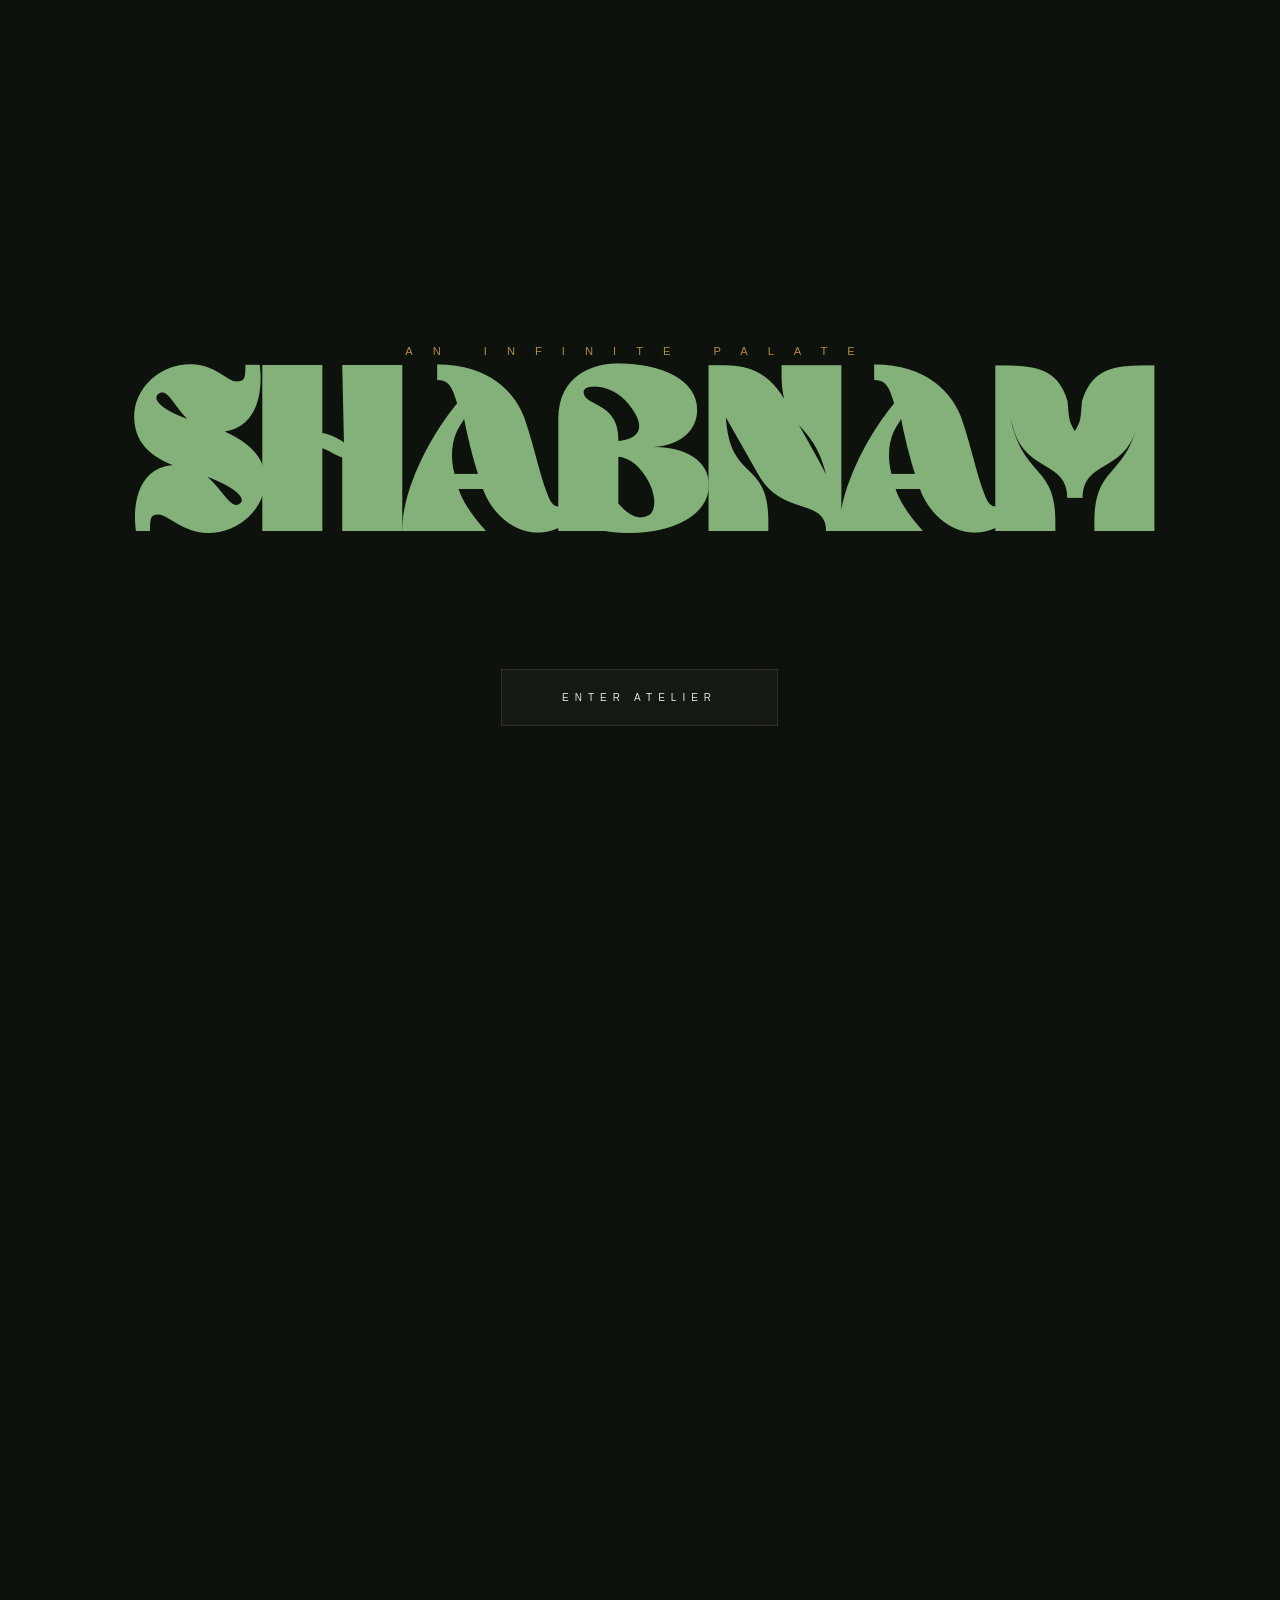
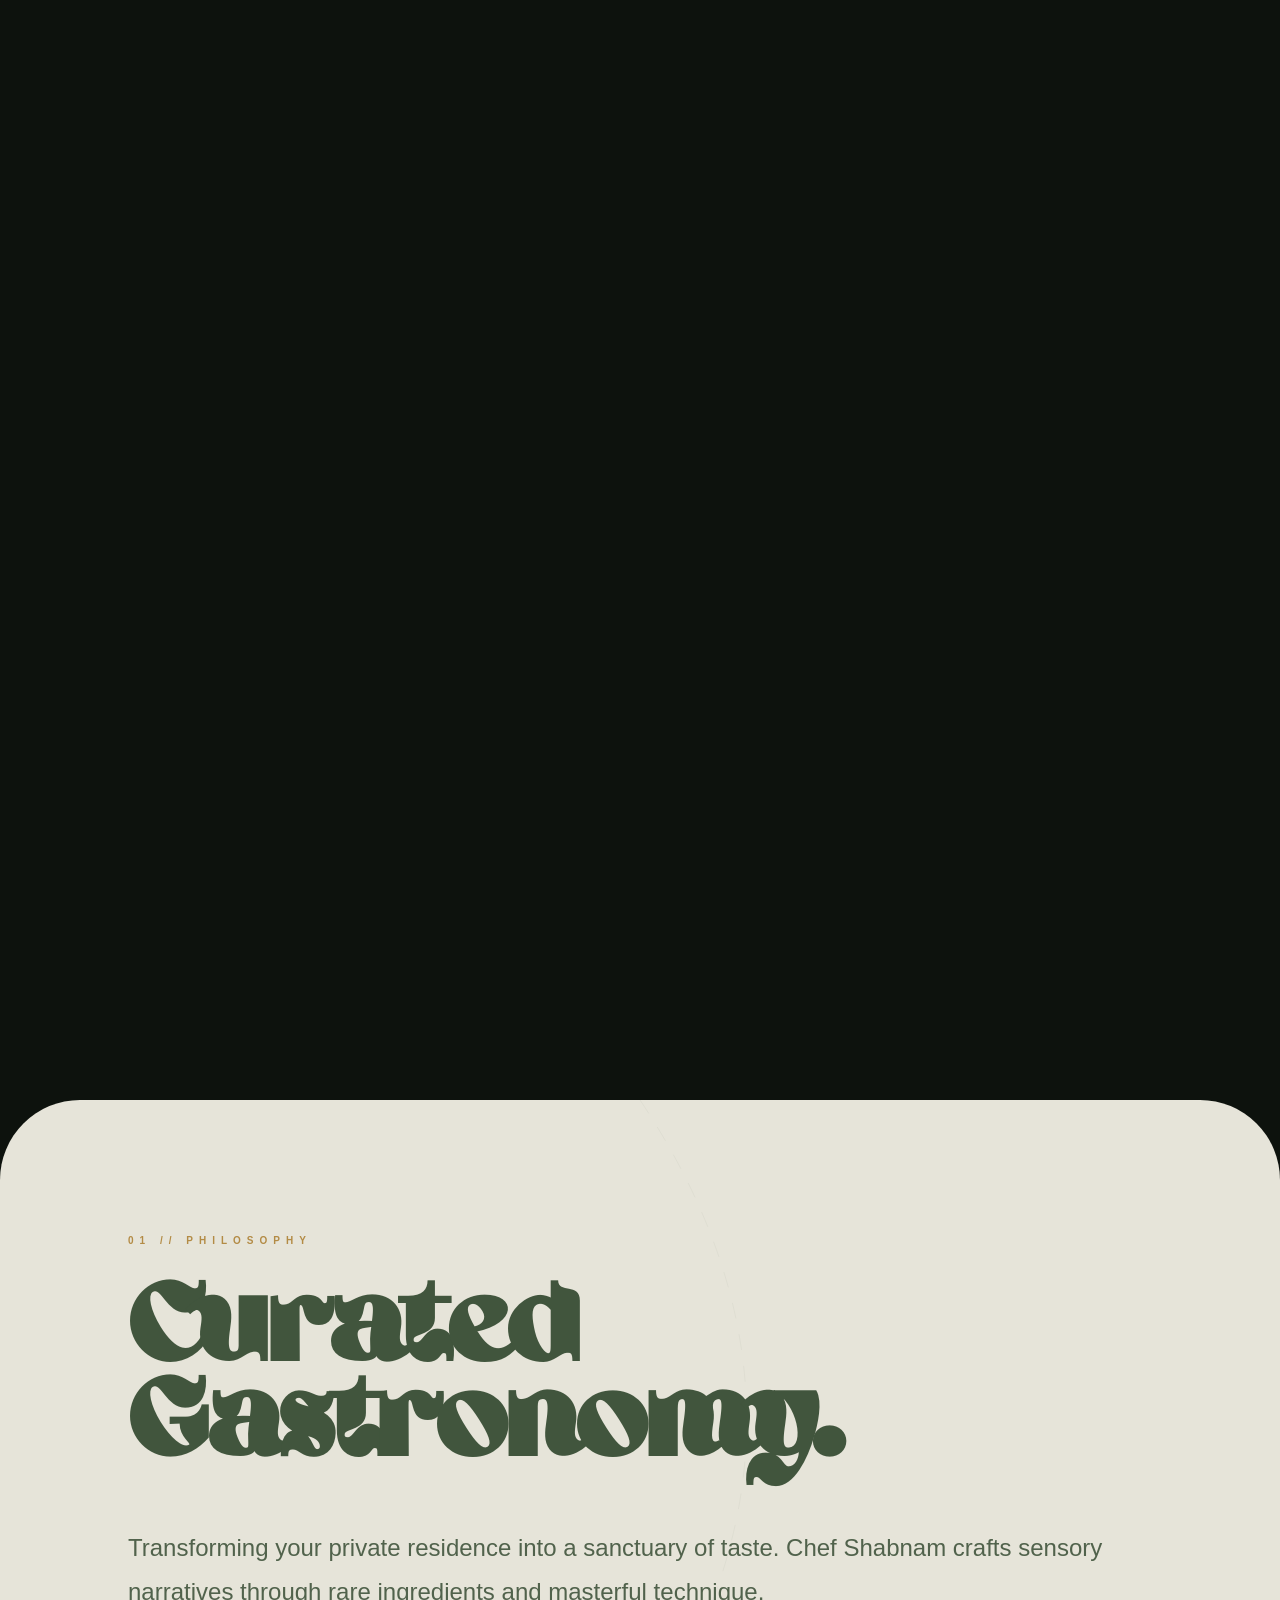
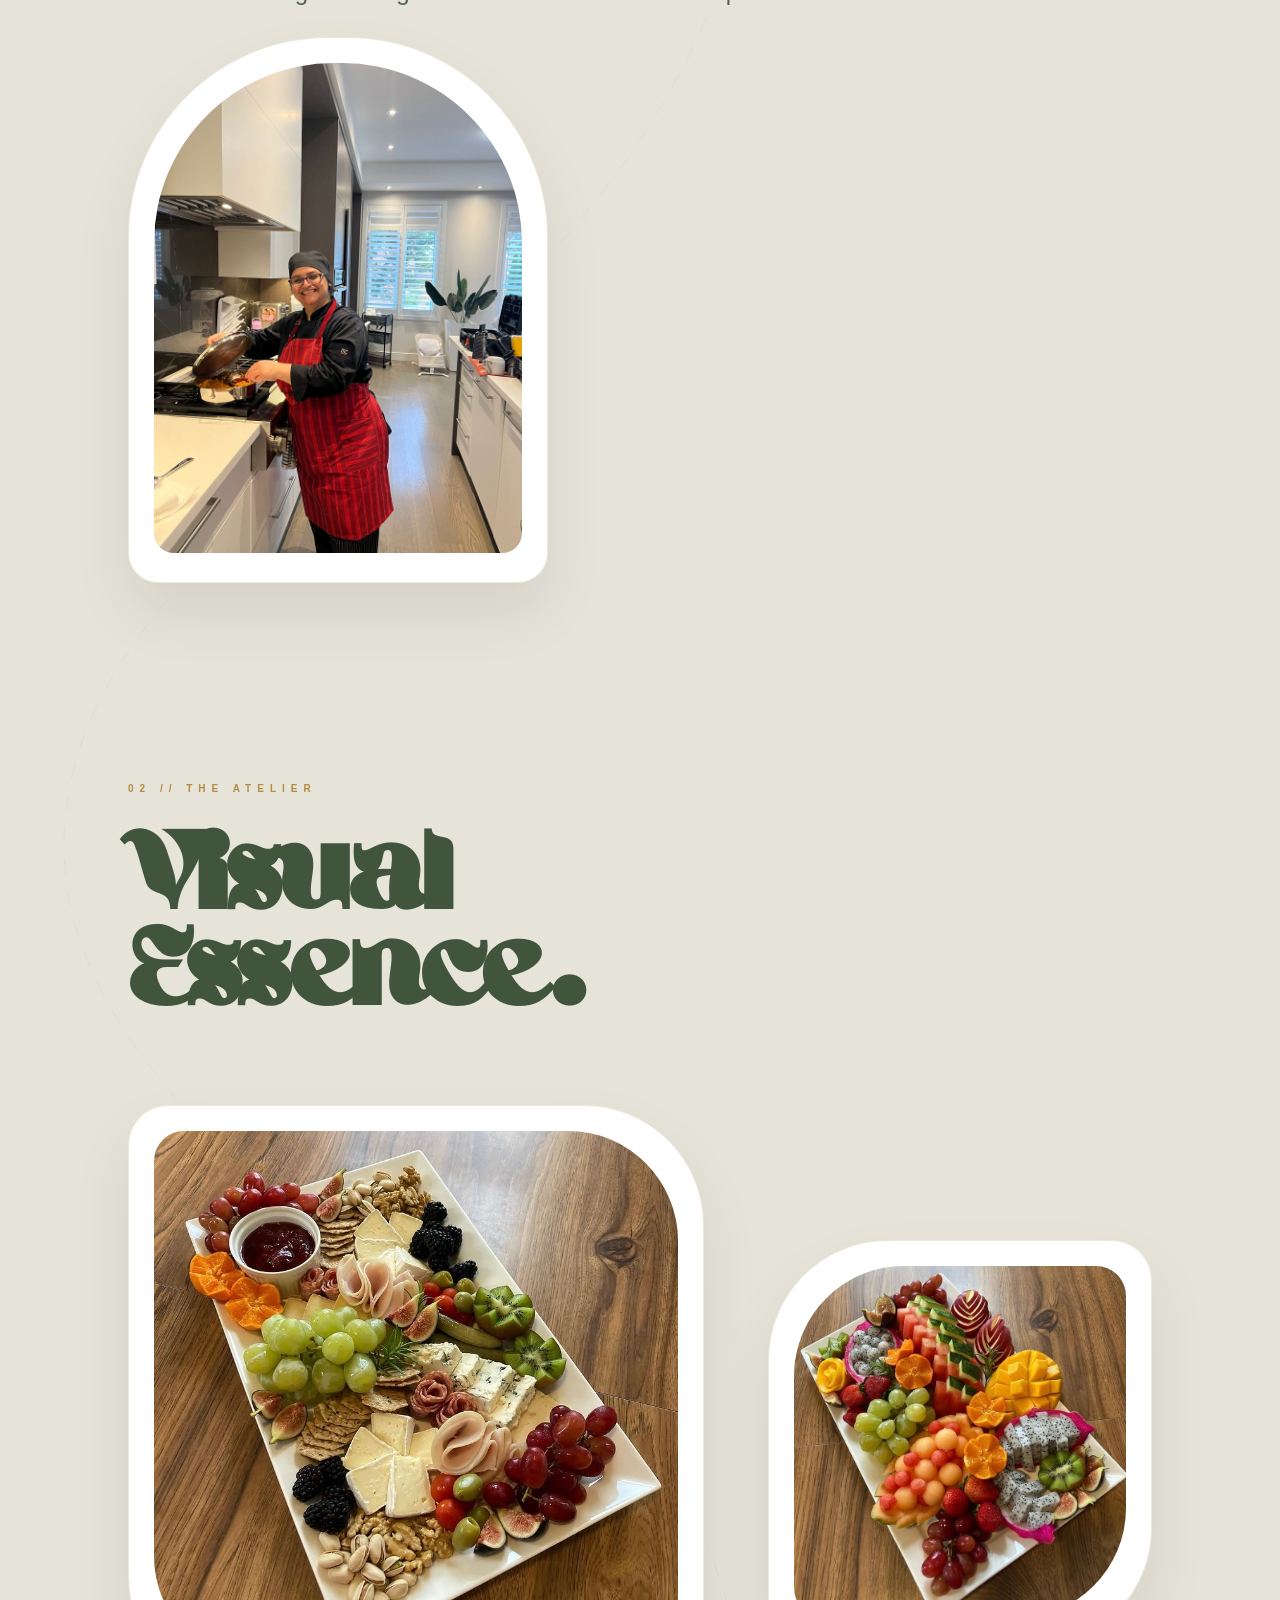
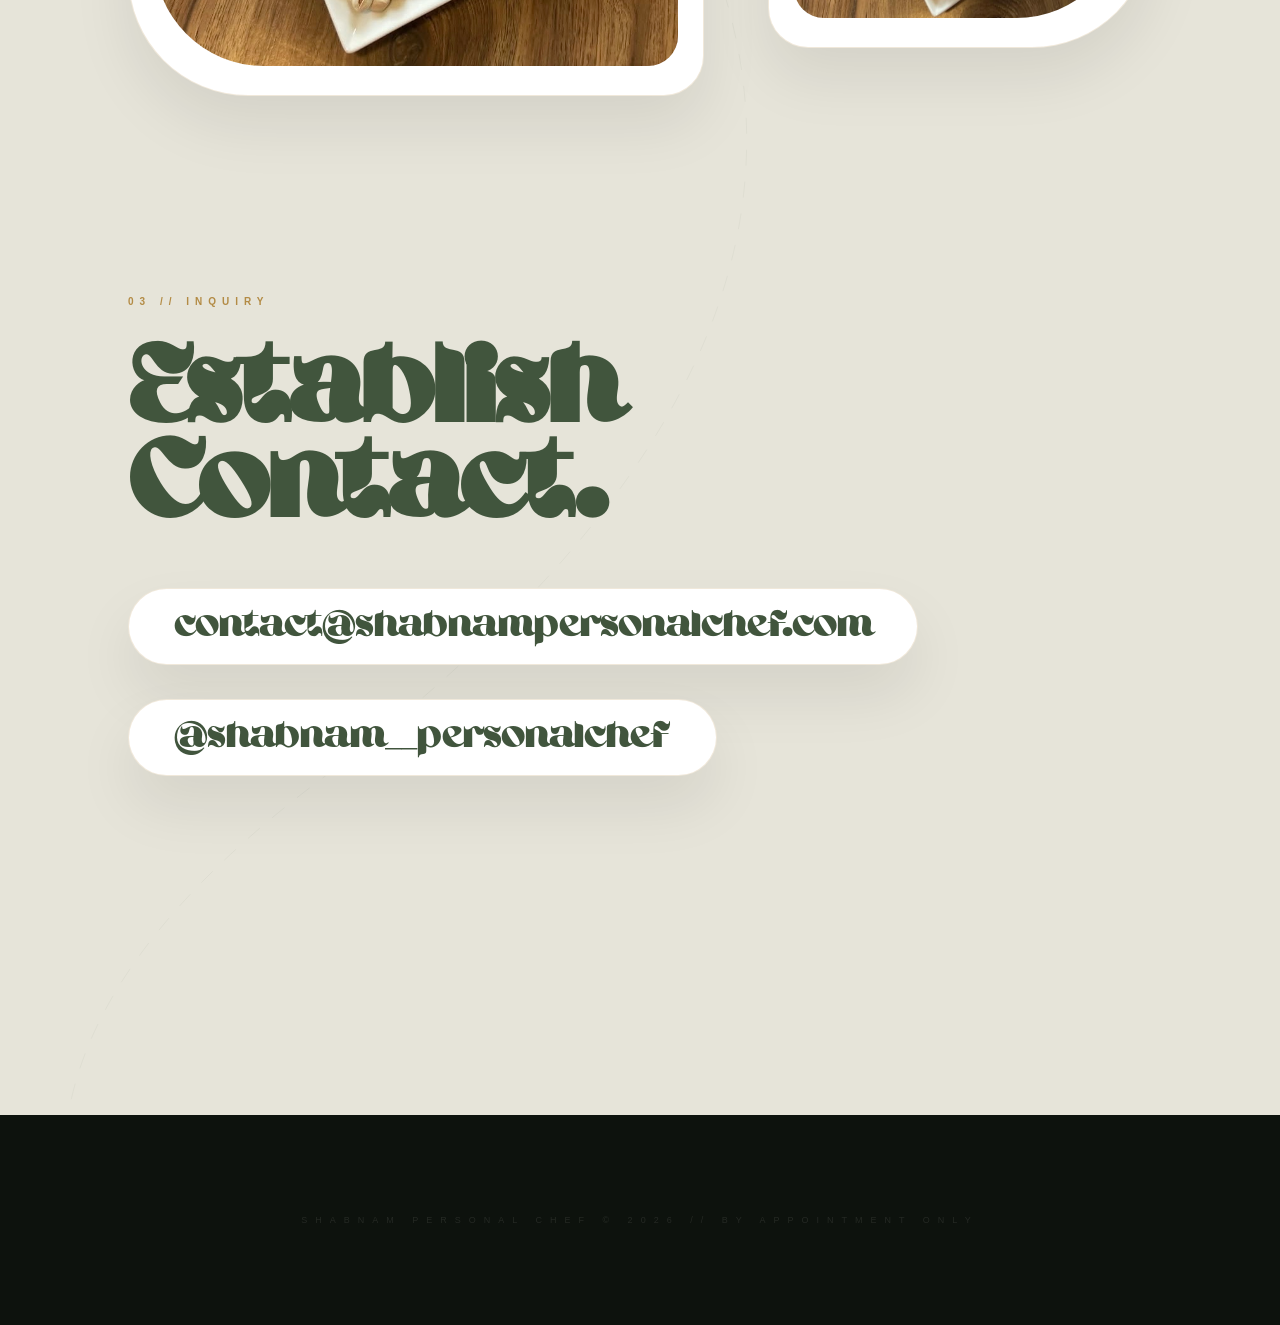
==== commit 2c37f115: "favicon" ====
--- a/index.html
+++ b/index.html
@@ -3,9 +3,13 @@
 <head>
     <meta charset="UTF-8">
     <meta name="viewport" content="width=device-width, initial-scale=1.0, maximum-scale=5.0">
-    <meta name="description" content="Chef Shabnam - Bespoke private culinary experiences.">
-    <title>Shabnam | Bespoke Gastronomy</title>
-    <link rel="icon" type="image/png" href="S-B.png">
+    <meta name="description" content="Chef Shabnam - Bespoke private culinary experiences and curated gastronomy for your sanctuary.">
+    <title>Shabnam | Personal Chef</title>
+    
+    <link rel="preload" href="./fonts/ahsing.otf" as="font" type="font/otf" crossorigin>
+    <link rel="preload" fetchpriority="high" as="image" href="chef.jpg" type="image/jpeg">
+    
+    <link rel="icon" type="image/x-icon" href="favicon.ico">    
     <link rel="stylesheet" href="style.css">
     <script src="script.js" defer></script>
 </head>
@@ -38,7 +42,7 @@
             </div>
             <div class="image-block">
                 <div class="museum-matte arch-top">
-                    <img src="chef.jpg" alt="Chef Shabnam" class="portrait-img" loading="lazy">
+                    <img src="chef.jpg" alt="Chef Shabnam preparing curated gastronomy" class="portrait-img" width="420" height="600">
                 </div>
             </div>
         </div>
@@ -50,12 +54,12 @@
         <div class="editorial-gallery">
             <div class="gallery-item item-large">
                 <div class="museum-matte">
-                    <img src="food1.PNG" alt="Culinary Creation" loading="lazy">
+                    <img src="food1.PNG" alt="Signature Charcuterie by Chef Shabnam" loading="lazy" width="600" height="800">
                 </div>
             </div>
             <div class="gallery-item item-small">
                 <div class="museum-matte">
-                    <img src="food2.PNG" alt="Culinary Creation" loading="lazy">
+                    <img src="food2.PNG" alt="Artistic fruit platter curation" loading="lazy" width="600" height="800">
                 </div>
             </div>
         </div>
@@ -66,7 +70,7 @@
         <h2>Establish <br>Contact.</h2>
         <div class="contact-group">
             <div class="contact-sub-item">
-                <div class="museum-matte mini-matte" id="copy-email" data-copy="contact@shabnampersonalchef.com" role="button" aria-label="Copy Email">
+                <div class="museum-matte mini-matte" id="copy-email" data-copy="contact@shabnampersonalchef.com" role="button" aria-label="Copy business email to clipboard">
                     <span class="link-reveal">contact@shabnampersonalchef.com</span>
                     <span class="copy-status">Copied to Clipboard</span>
                 </div>
--- a/style.css
+++ b/style.css
@@ -9,8 +9,8 @@
     --dark-green: #41553d;
     --light-green: #84b179;
     --deep-forest: #0d120d;
-    --gold: #c5a059;
-    --gold-muted: rgba(197, 160, 89, 0.2);
+    --gold: #b38b45; /* Deepened for contrast compliance */
+    --gold-muted: rgba(179, 139, 69, 0.2);
 }
 
 html { scroll-behavior: auto; overflow-x: hidden; }
@@ -58,7 +58,7 @@
 
 .main-content::before {
     content: ""; position: absolute; top: 0; left: 0; width: 100%; height: 100%;
-    background-image: url('data:image/svg+xml;utf8,<svg xmlns="http://www.w3.org/2000/svg" viewBox="0 0 800 1200" fill="none" stroke="%2341553d" stroke-width="0.5" stroke-dasharray="10 10"><path d="M400,0 Q600,300 200,600 T400,1200" /></svg>');
+    background-image: url('data:image/svg+xml;utf8,<svg xmlns="http://www.w3.org/2000/svg" viewBox="0 0 800 1200" fill="none" stroke="%2341553d" stroke-width="0.3" stroke-dasharray="10 10"><path d="M400,0 Q600,300 200,600 T400,1200" /></svg>');
     background-size: 100% auto; opacity: 0.1; z-index: 1; pointer-events: none;
 }
 
